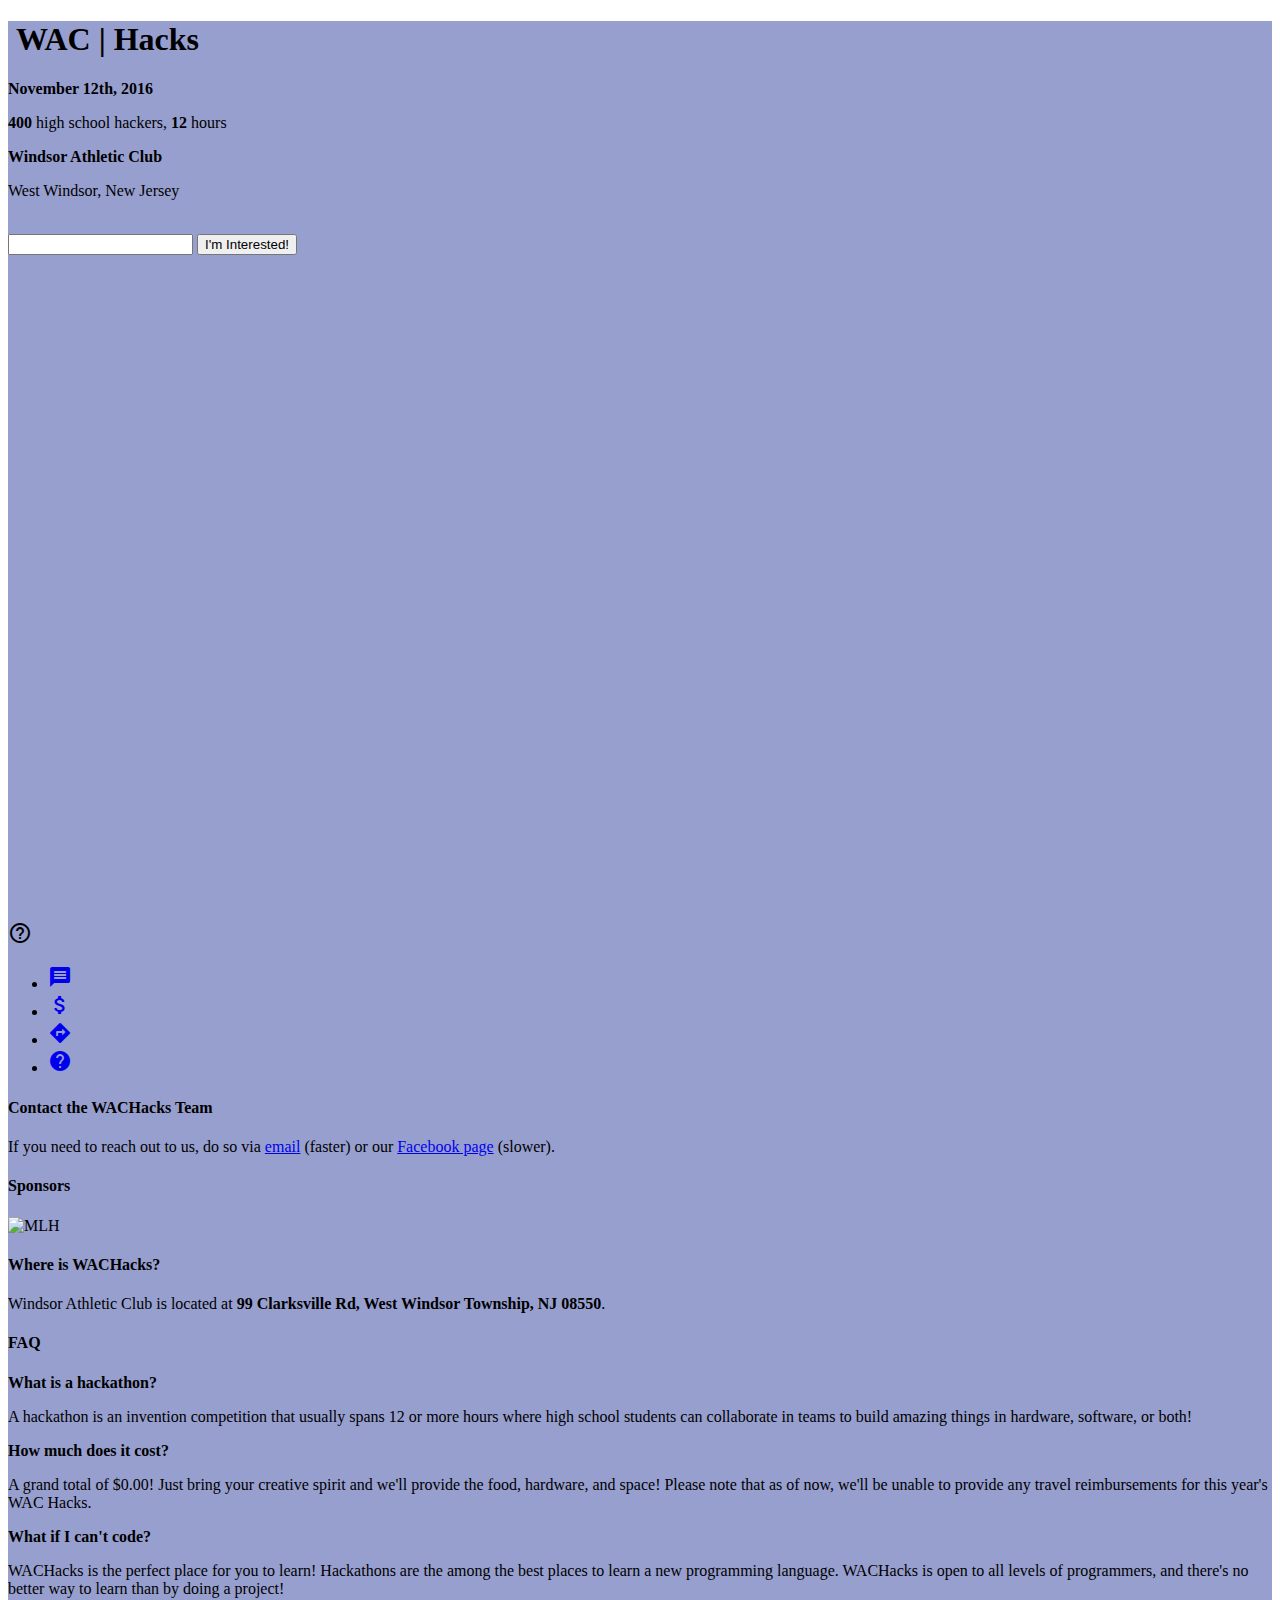
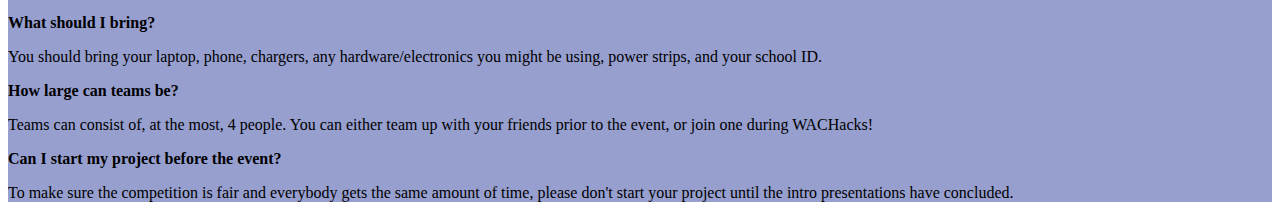
==== wachacks/index.html @ c48ee097 "Version of the website so far" ====
<!DOCTYPE html>
<html>
<head>
	<!--Import Google Icon Font-->
	<link href="http://fonts.googleapis.com/icon?family=Material+Icons" rel="stylesheet">
	<!--Import materialize.css-->
	<link rel="stylesheet" href="https://cdnjs.cloudflare.com/ajax/libs/materialize/0.97.7/css/materialize.min.css">
	<style type = "text/css">
		html { 
			background: url(/static/images/bg.jpg) no-repeat center center fixed; 
			-webkit-background-size: cover;
			-moz-background-size: cover;
			-o-background-size: cover;
			background-size: cover;
		}
		body {
			background-color: rgba(48,63,159,0.5);
			-webkit-background-size: cover;
			-moz-background-size: cover;
			-o-background-size: cover;
			background-size: cover;
		}
		input::-webkit-input-placeholder {  color: #fff;}
	</style>

	<script type="text/javascript" src="https://code.jquery.com/jquery-2.1.1.min.js"></script>
	<script src="https://cdnjs.cloudflare.com/ajax/libs/materialize/0.97.7/js/materialize.min.js"></script>
	<script type="text/javascript" src="/static/js/typed.js"></script>
<!-- 	<script src="http://maps.googleapis.com/maps/api/js?key=AIzaSyDlqWOCRUuOM_Ue95IT7S8hps4RZUiCEaI"></script> -->

	<title>WAC | Hacks</title>

	<!--Let browser know website is optimized for mobile-->
	<meta name="viewport" content="width=device-width, initial-scale=1.0"/>
</head>

<body>
	<div class = "row valign-wrapper" style = "height: 100vh;">
		<div class = "col s12">
			<div class = "row valign center-align">
				<h1 class = "white-text" style="white-space:pre"> <span class = "title"><b>WAC</b> | Hacks</span></h1>
				<p class = "white-text"><b>November 12th, 2016</b></p>
				<p class = "white-text"><b>400</b> high school hackers, <b>12</b> hours</p>
				<p class = "white-text"><b>Windsor Athletic Club</b></p>
				<p class = "white-text">West Windsor, New Jersey</p>
				<br />
				<div class = "row valign center-align">
					<div class = "col valign center-align m2 offset-m5 right-align">
						<input id = "email" type = "text" placeholder = "enteryouremailtohack@w.ac" class = "validate center-align white-text"/>
						<button id = "emailsubmit" class = "btn blue waves-light waves-effect center-align"><span class = "white-text">I'm Interested!</span></button>
					</div>
				</div>
			</div>
		</div>
	</div>

	<div class="fixed-action-btn" style="bottom: 45px; right: 24px;">
		<a class="btn-floating btn-large blue tooltipped" data-position="left" data-delay="50" data-tooltip="More Info">
			<i class="large material-icons">help_outline</i>
		</a>
		<ul>
			<li><a class="btn-floating blue modal-trigger tooltipped" data-position="left" data-delay="50" data-tooltip="Contact WACHacks" href = "#contact_modal"><i class="material-icons">message</i></a></li>
			<li><a class="btn-floating blue darken-1 modal-trigger tooltipped" data-position="left" data-delay="50" data-tooltip="Sponsors" href = "#sponsors_modal"><i class="material-icons">attach_money</i></a></li>
			<li><a class="btn-floating blue modal-trigger tooltipped" data-position="left" data-delay="50" data-tooltip="Directions" href = "#directions_modal"><i class="material-icons">directions</i></a></li>
			<li><a class="btn-floating blue modal-trigger tooltipped" data-position="left" data-delay="50" data-tooltip="FAQ" href = "#faq_modal"><i class="material-icons">help</i></a></li>
		</ul>
	</div>

	<div id="contact_modal" class="modal">
		<div class="modal-content">
			<h4>Contact the WACHacks Team</h4>
			<p>If you need to reach out to us, do so via <a href = "mailto:hello@wachacks.com">email</a> (faster) or our <a href="http://facebook.com">Facebook page</a> (slower).</p>
		</div>
	</div>

	<div id="sponsors_modal" class="modal">
		<div class="modal-content">
			<h4>Sponsors</h4>
			<div class = "row">
			<div class = "col s12 m6">
			<img src = "/static/images/sponsors/mlh.png" alt = "MLH" width = "300px" />
			</div>
			</div>
		</div>
	</div>

	<div id="directions_modal" class="modal">
		<div class="modal-content">
			<h4>Where is WACHacks?</h4>
			<p>Windsor Athletic Club is located at <b>99 Clarksville Rd, West Windsor Township, NJ 08550</b>.<!-- , which you can see on the map below.</p>
			<div id="googleMap" style="width:500px;height:400px"></div> -->
		</div>
	</div>

	<div id="faq_modal" class="modal">
		<div class="modal-content">
			<h4>FAQ</h4>
			<div class = "row">
				<div class = "col s12 m4">
					<p><b>What is a hackathon?</b></p>
					<p>A hackathon is an invention competition that usually spans 12 or more hours where high school students can collaborate in teams to build amazing things in hardware, software, or both!</p>
				</div>
				<div class = "col s12 m4">
					<p><b>How much does it cost?</b></p>
					<p>A grand total of $0.00! Just bring your creative spirit and we'll provide the food, hardware, and space! Please note that as of now, we'll be unable to provide any travel reimbursements for this year's WAC Hacks.</p>
				</div>
				<div class = "col s12 m4">
					<p><b>What if I can't code?</b></p>
					<p>WACHacks is the perfect place for you to learn! Hackathons are the among the best places to learn a new programming language. WACHacks is open to all levels of programmers, and there's no better way to learn than by doing a project!</p>
				</div>
			</div>

			<div class = "row">
				<div class = "col s12 m4">
					<p><b>What should I bring?</b></p>
					<p>You should bring your laptop, phone, chargers, any hardware/electronics you might be using, power strips, and your school ID.</p>	
				</div>
				<div class = "col s12 m4">
					<p><b>How large can teams be?</b></p>
					<p>Teams can consist of, at the most, 4 people. You can either team up with your friends prior to the event, or join one during WACHacks!</p>
				</div>
				<div class = "col s12 m4">
					<p><b>Can I start my project before the event?</b></p>
					<p>To make sure the competition is fair and everybody gets the same amount of time, please don't start your project until the intro presentations have concluded.</p>
				</div>
			</div>
		</div>
	</div>

	<script>

		// function initialize() {
		//     var latlng = new google.maps.LatLng(40.297462, -74.656948);
		//     var myOptions = {
		//         zoom: 10,
		//         center: latlng,
		//         mapTypeId: google.maps.MapTypeId.ROADMAP
		//     };
		//     var map = new google.maps.Map(document.getElementById("googleMap"),
		//             myOptions);
		// }

		$(document).ready(function () {
			//initialize();
			$('.modal-trigger').leanModal({
				dismissible: true,
				// ready: function () {
				// 	google.maps.event.trigger($("#googleMap"), 'resize');
				// }
			});
		});

		if (!(/Android|webOS|iPhone|iPad|iPod|BlackBerry/i.test(navigator.userAgent))) {
		    $(function() {
				$(".title").typed({
				strings: ["<large> <b>WAC</b></large> | Hacks^3000", " Totally <i>whack</i> hacks!^2000"],
				contentType: 'html',
				loop: true,
				typeSpeed: 2,
				showCursor: false
			});
			});
		}

		$("#emailsubmit").click(function() {
			function validateEmail(email) {
			  var re = /^(([^<>()[\]\\.,;:\s@\"]+(\.[^<>()[\]\\.,;:\s@\"]+)*)|(\".+\"))@((\[[0-9]{1,3}\.[0-9]{1,3}\.[0-9]{1,3}\.[0-9]{1,3}\])|(([a-zA-Z\-0-9]+\.)+[a-zA-Z]{2,}))$/;
			  return re.test(email);
			}

			if (!(validateEmail($("#email").val()))) {
				$("#email").removeClass("valid");
				$("#email").addClass("invalid");
			}
			else {
				$("#email").removeClass("invalid");
				$("#email").addClass("valid");
				$.ajax({
					method: "POST",
					url: "/subscribe",
					data: {
						email: $("#email").val(),
					},
					success: function() {
						$("#email").val(""),
						Materialize.toast("Added you to our mailing list! Stay tuned for when registration opens.", 5000);
					}
				});
			}
		});
	</script>
</body>
</html>
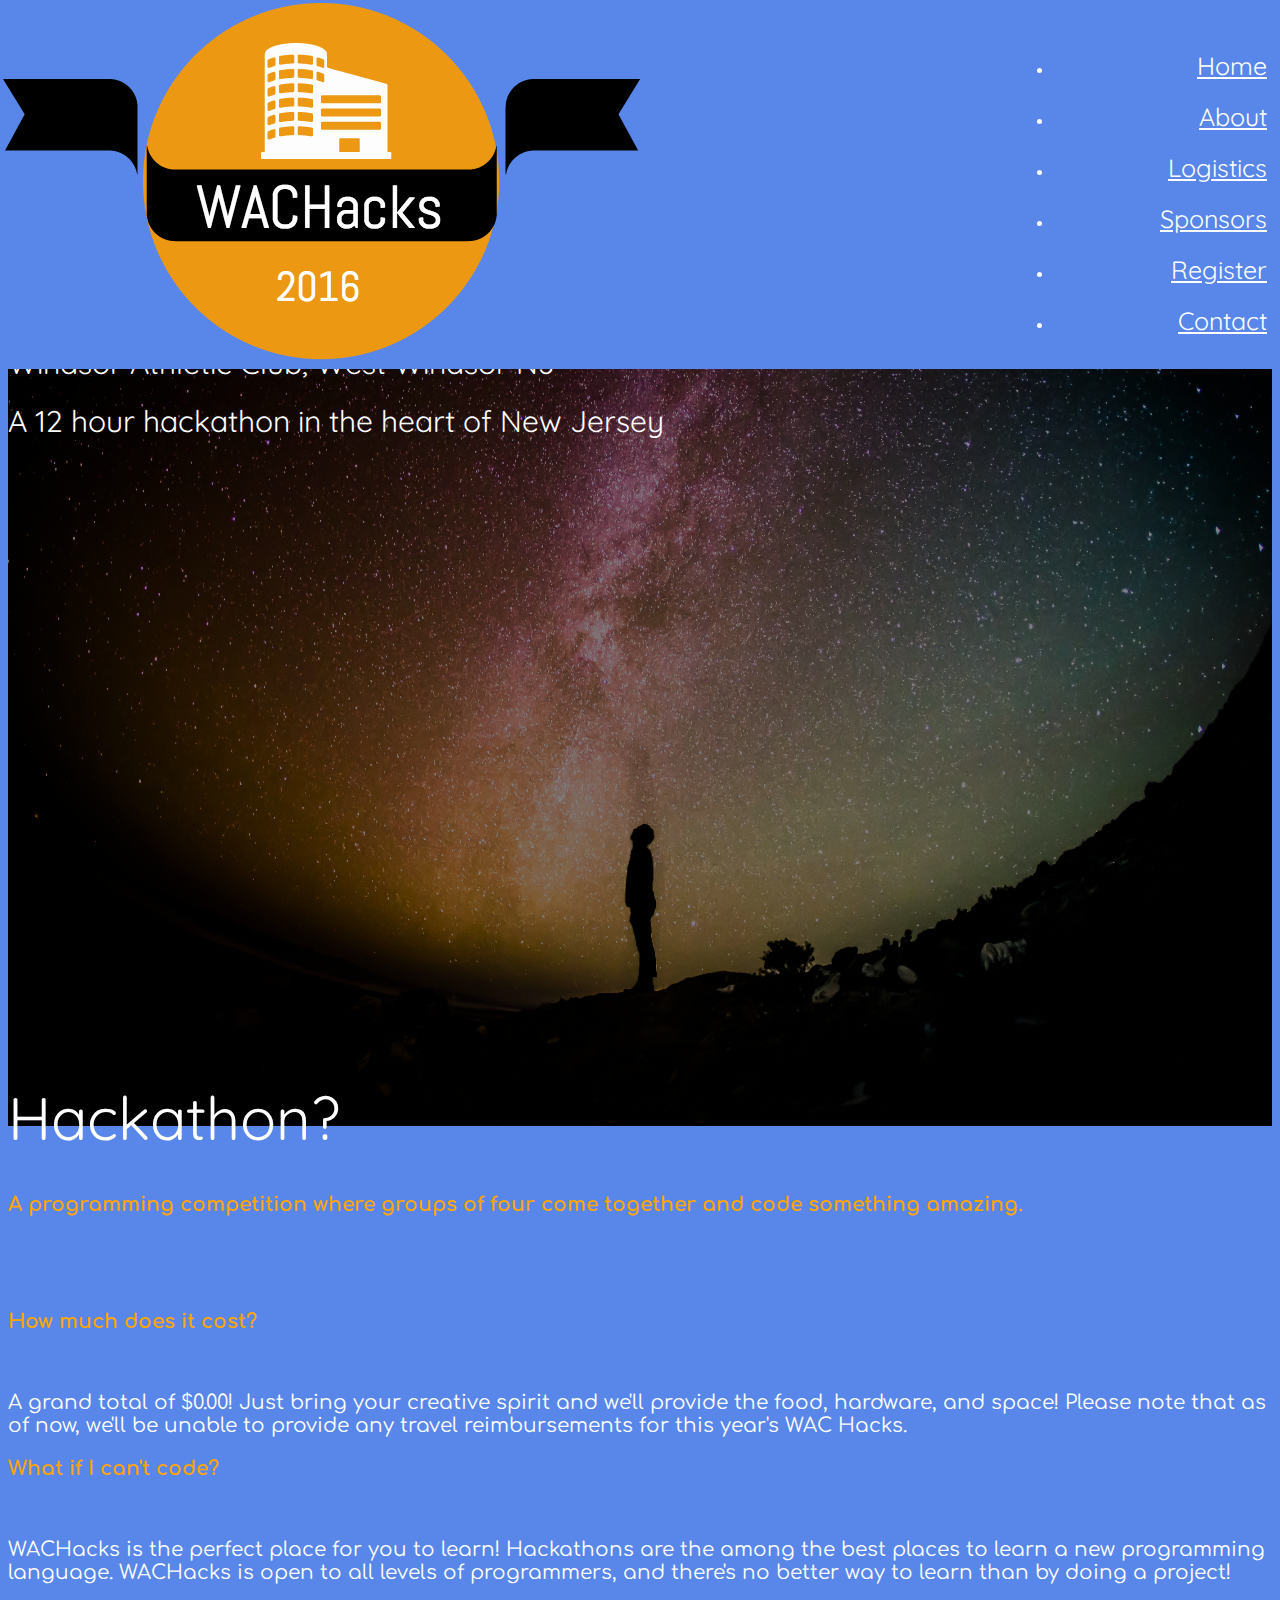
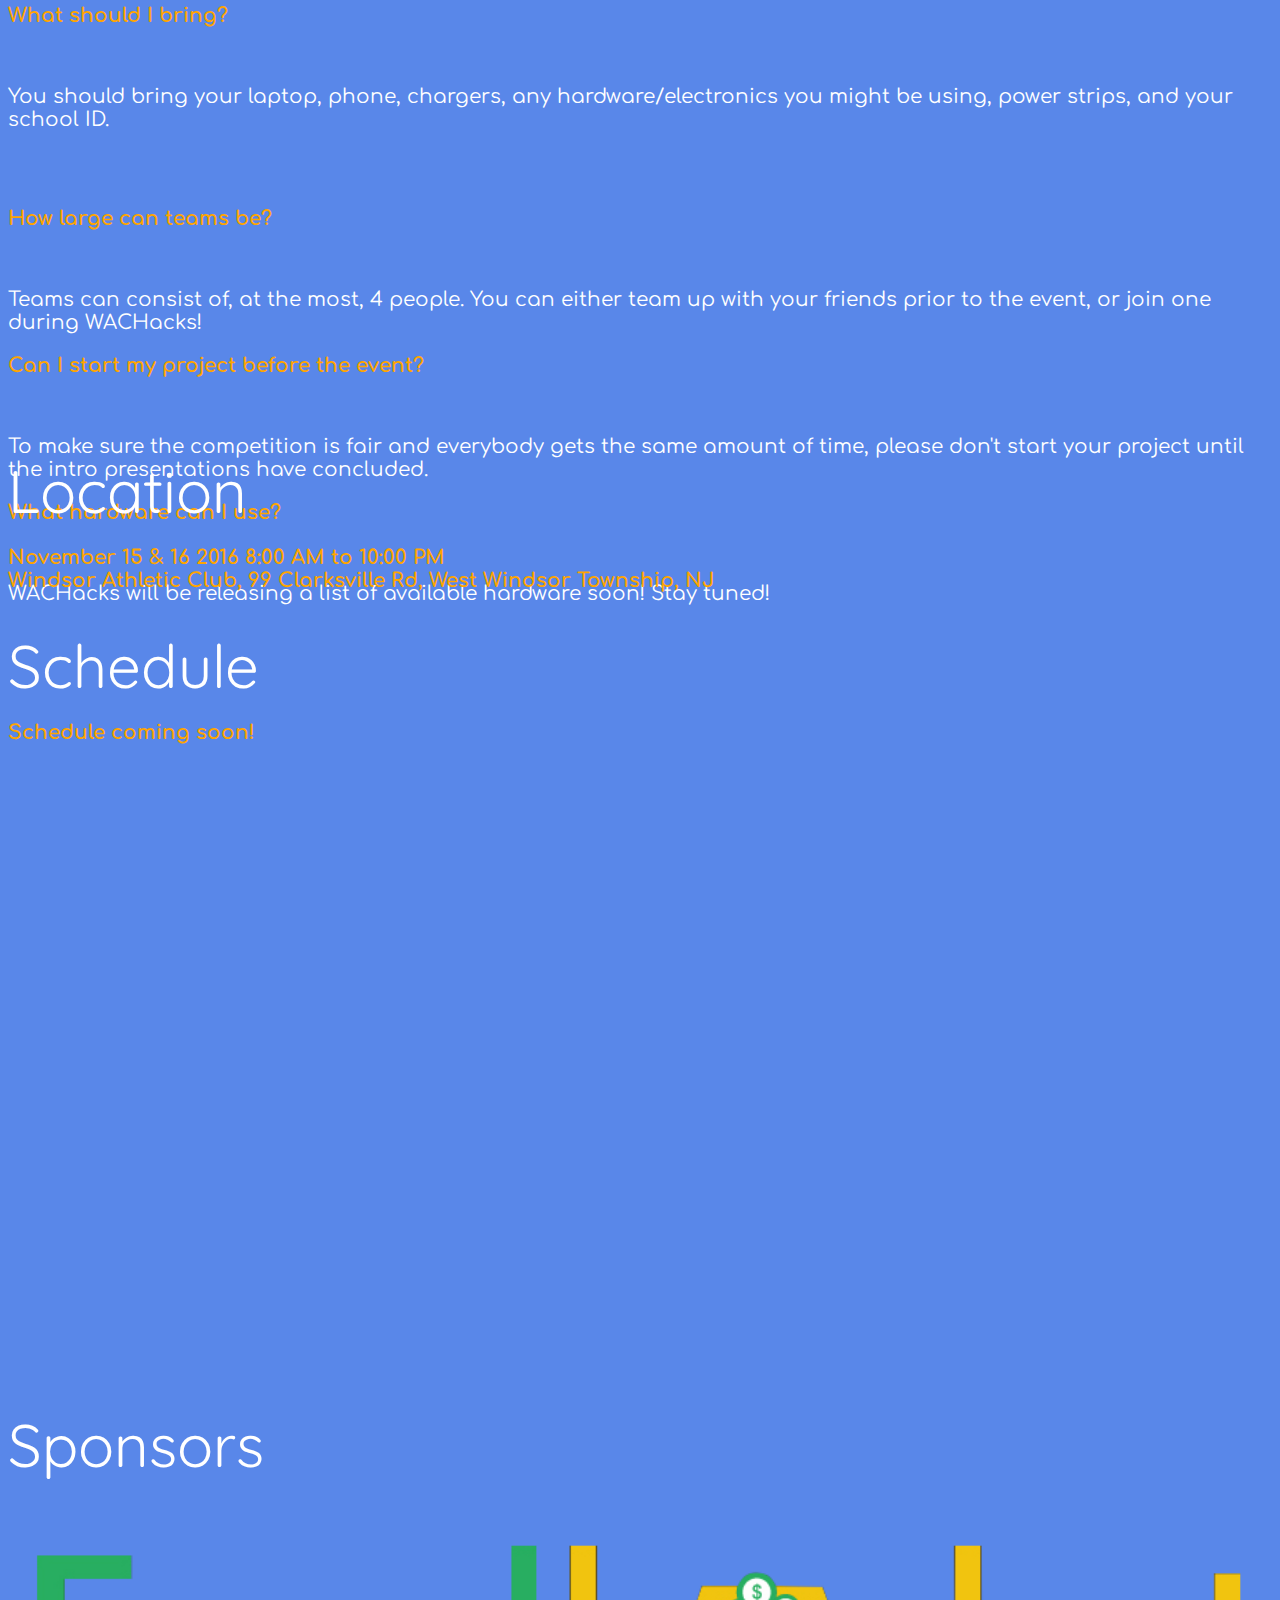
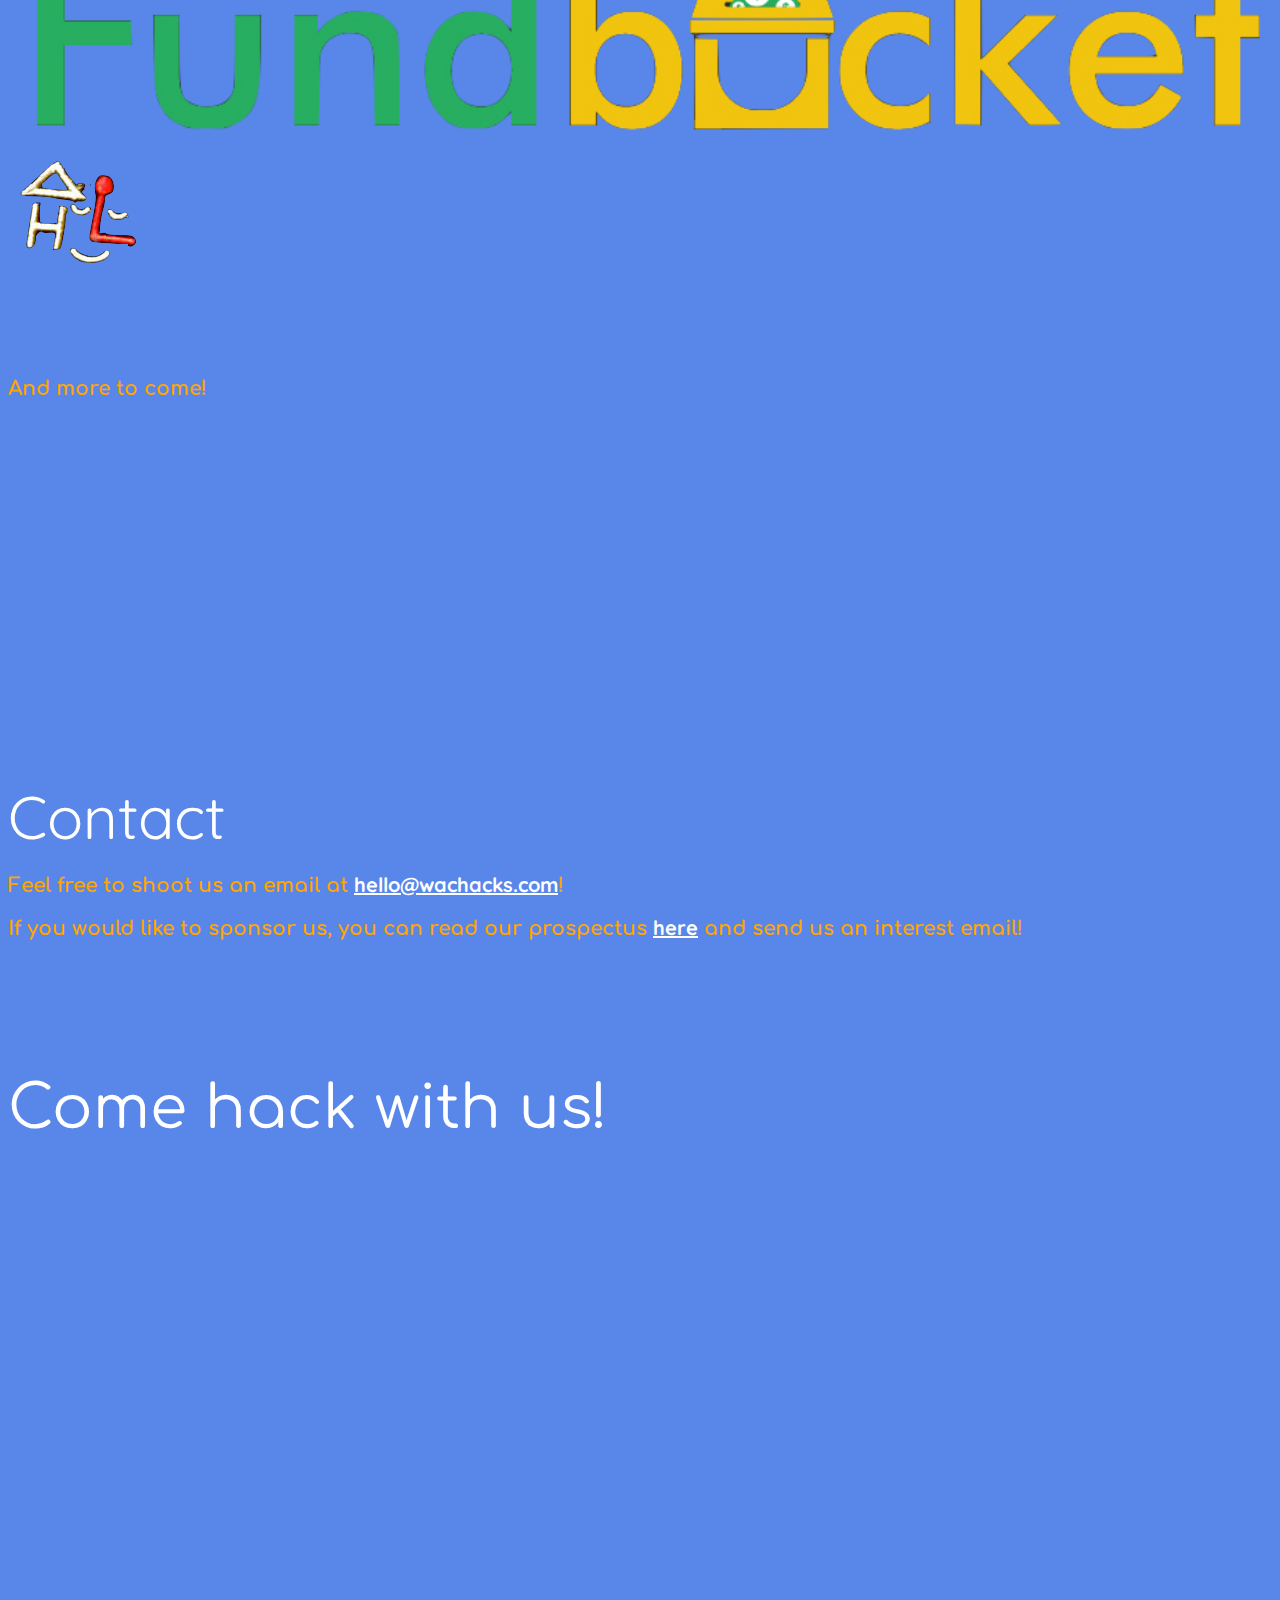
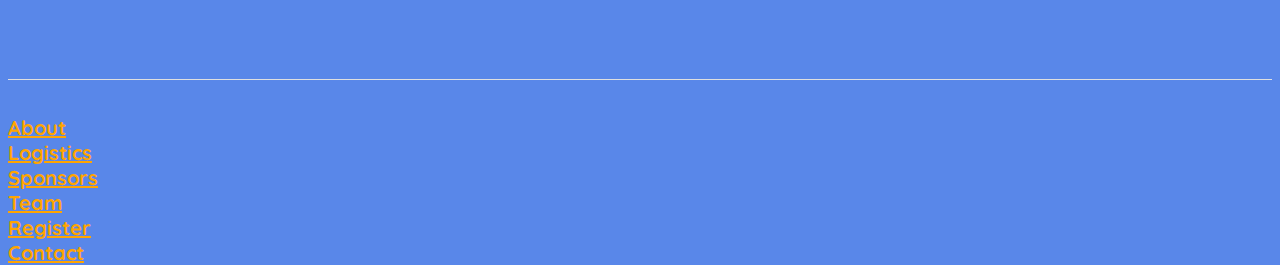
==== commit 679bc406: "Website version 2" ====
--- a/wachacks/index.html
+++ b/wachacks/index.html
@@ -1,193 +1,166 @@
-<!DOCTYPE html>
+<!doctype html>
 <html>
-<head>
-	<!--Import Google Icon Font-->
-	<link href="http://fonts.googleapis.com/icon?family=Material+Icons" rel="stylesheet">
-	<!--Import materialize.css-->
-	<link rel="stylesheet" href="https://cdnjs.cloudflare.com/ajax/libs/materialize/0.97.7/css/materialize.min.css">
-	<style type = "text/css">
-		html { 
-			background: url(/static/images/bg.jpg) no-repeat center center fixed; 
-			-webkit-background-size: cover;
-			-moz-background-size: cover;
-			-o-background-size: cover;
-			background-size: cover;
-		}
-		body {
-			background-color: rgba(48,63,159,0.5);
-			-webkit-background-size: cover;
-			-moz-background-size: cover;
-			-o-background-size: cover;
-			background-size: cover;
-		}
-		input::-webkit-input-placeholder {  color: #fff;}
-	</style>
+  <head>
+    <meta charset="utf-8">
+    <meta http-equiv="X-UA-Compatible" content="IE=edge">
+    <meta name="viewport" content="width=device-width, initial-scale=1">
+    <link href="http://cdn.muicss.com/mui-latest/css/mui.min.css" rel="stylesheet" type="text/css" />
+    <link href="http://fonts.googleapis.com/css?family=Open+Sans|Quicksand|Comfortaa" rel="stylesheet" type="text/css" />
+    <link href="static/style.css" rel="stylesheet" type="text/css" />
+    <script src="http://cdn.muicss.com/mui-latest/js/mui.min.js"></script>
+  </head>
+  <body>
+    <header class="mui-appbar mui--z1">
+      <div class="mui-container">
+        <table width="100%">
+          <tr class="mui--appbar-height">
+            <td class="mui--text-title"><a href="index.html"><img class="brand responsive-img" src="static/img/wachacks.png"></a></td>
+            <td align="right">
+              <ul class="mui-list--inline mui--text-body2">
+              	<li><a href="#"><div class="hover">Home</div></a></li>
+                <li><a href="#scroll1"><div class="hover">About</div></a></li>
+                <li><a href="#scroll2"><div class="hover">Logistics</div></a></li>
+                <li><a href="#scroll3"><div class="hover">Sponsors</div></a></li>
+                <li><a href="static/register.html"><div class="hover">Register</div></a></li>
+                <li><a href="#scroll5"><div class="hover">Contact</div></a></li>
+              </ul>
+            </td>
+          </tr>
+        </table>
+      </div>
+    </header>
+    <div id="content-wrapper" class="mui--text-center" id="home">
+      <div class="mui--appbar-height"></div>
+      <div class="mui-container mui--text-center" id="intro">
+      	<div class="mui--text-display3">WACHacks</div>
+      	<br><br><br>
+      	<div class="head-text">November 12 - 13, 2016</div><br>
+      	<div class="head-text">Windsor Athletic Club, West Windsor NJ</div><br>
+      	<div class="head-text">A 12 hour hackathon in the heart of New Jersey</div>
+      </div>
+    </div>
+    <div class="mui--text-center mui-container" id="scroll1">
+    <div class="mui--appbar-height"></div>
+    	<div class="mui-container mui--text-center" style="height: 150%; width: 100%;">
+    		<br><br><br>
+      	<div class="head-text big" id="about">Hackathon?</div>
+      	<br>
+      	<p class="body">A programming competition where groups of four come together and code something amazing.</p>
+      	<br><br><br>
+	      <div class="mui-row">
+	      	<div class="mui-col-md-4">
+	      	<p class="body">How much does it cost?</p>
+	      	<br>
+	      	<p class="small">A grand total of $0.00! Just bring your creative spirit and we'll provide the food, hardware, and space! Please note that as of now, we'll be unable to provide any travel reimbursements for this year's WAC Hacks.</p>
+	      	</div>
+	      	<div class="mui-col-md-4">
+	      	<p class="body">What if I can't code?</p>
+	      	<br>
+	      	<p class="small">WACHacks is the perfect place for you to learn! Hackathons are the among the best places to learn a new programming language. WACHacks is open to all levels of programmers, and there's no better way to learn than by doing a project!</p>
+	      	</div>
+	      	<div class="mui-col-md-4">
+	      	<p class="body">What should I bring?</p>
+	      	<br>
+	      	<p class="small">You should bring your laptop, phone, chargers, any hardware/electronics you might be using, power strips, and your school ID.</p>
+	      	</div>
+	      </div>
+	      <br><br>
+	      <div class="mui-row">
+	      	<div class="mui-col-md-4">
+	      		<p class="body">How large can teams be?</p>
+	      		<br>
+	      		<p class="small">Teams can consist of, at the most, 4 people. You can either team up with your friends prior to the event, or join one during WACHacks!</p>
+	      	</div>
+	      	<div class="mui-col-md-4">
+	      		<p class="body">Can I start my project before the event?</p>
+	      		<br>
+	      		<p class="small">To make sure the competition is fair and everybody gets the same amount of time, please don't start your project until the intro presentations have concluded.</p>
+	      	</div>
+	      	<div class="mui-col-md-4">
+	      		<p class="body">What hardware can I use?</p>
+	      		<br>
+	      		<p class="small">WACHacks will be releasing a list of available hardware soon! Stay tuned!</p>
+	      	</div>
+	      </div>
+      </div>
+    </div>
+    <div class="mui-container mui--text-center" id="scroll2">
+    	    <div class="mui--appbar-height"></div>
+    	        	<div class="mui-container mui--text-center">
+    	        	<div class="head-text big" id="about" style="margin-top: 10%;">Location</div>
+    	        	<br>
+    	        	<div class="body">November 15 &amp; 16 2016 8:00 AM to 10:00 PM</div>
+    	        	<div class="body">Windsor Athletic Club, 99 Clarksville Rd, West Windsor Township, NJ</div>
+    	        	<br><br>
+    	        	<div class="head-text big" id="about">Schedule</div>
+    	        	<br>
+    	        	<div class="body">Schedule coming soon!</div>
+    </div>
 
-	<script type="text/javascript" src="https://code.jquery.com/jquery-2.1.1.min.js"></script>
-	<script src="https://cdnjs.cloudflare.com/ajax/libs/materialize/0.97.7/js/materialize.min.js"></script>
-	<script type="text/javascript" src="/static/js/typed.js"></script>
-<!-- 	<script src="http://maps.googleapis.com/maps/api/js?key=AIzaSyDlqWOCRUuOM_Ue95IT7S8hps4RZUiCEaI"></script> -->
+    <div class="mui-container mui--text-center" id="scroll3">
+    	    <div class="mui--appbar-height"></div>
+    	        	<div class="mui-container mui--text-center">
+    	        	<br><br><br>
+    	        	<div class="head-text big" id="about">Sponsors</div>
+    	        	<br>
+    	        	<br><br>
+    	        	<div class="row">
+    	        		<div class="mui-col-md-6" id="sponsor">
+    	        			<a href="http://fundbucket.org/about"><img src="static/img/sponsors/fundbucket.png"></a>
+    	        		</div>
+    	        		<div class="mui-col-md-6">
+    	        			<a href="http://hopelinefashions.org"><img src="static/img/sponsors/hopeline.png"></a>
+    	        		</div>
+    	        		<div class="mui-col-md-4">
+    	        			<!--<img src="static/img/sponsors/placeholder.png">-->
+    	        		</div>
+    	        		<br><br><br><br><br><br>
+    	        		<div class="body">And more to come!</div>
+    	        	</div>
+    </div>
 
-	<title>WAC | Hacks</title>
 
-	<!--Let browser know website is optimized for mobile-->
-	<meta name="viewport" content="width=device-width, initial-scale=1.0"/>
-</head>
+<div class="mui-container mui--text-center" id="scroll5">
+    	    <div class="mui--appbar-height"></div>
+    	        	<div class="mui-container mui--text-center">
+    	        	<div class="head-text big" id="about" style="margin-top: 10%;">Contact</div>
+    	        	<br>
+    	        	<div class="body">Feel free to shoot us an email at <a href="mailto:hello@wachacks.com" style="color: white;text-decoration: underline;">hello@wachacks.com</a>!</div>
+    	        	<br>
+    	        	<div class="body">If you would like to sponsor us, you can read our prospectus <a href="static/pdf/Sponsorship.pdf" style="color: white; text-decoration: underline;">here</a> and send us an interest email!</div>
 
-<body>
-	<div class = "row valign-wrapper" style = "height: 100vh;">
-		<div class = "col s12">
-			<div class = "row valign center-align">
-				<h1 class = "white-text" style="white-space:pre"> <span class = "title"><b>WAC</b> | Hacks</span></h1>
-				<p class = "white-text"><b>November 12th, 2016</b></p>
-				<p class = "white-text"><b>400</b> high school hackers, <b>12</b> hours</p>
-				<p class = "white-text"><b>Windsor Athletic Club</b></p>
-				<p class = "white-text">West Windsor, New Jersey</p>
-				<br />
-				<div class = "row valign center-align">
-					<div class = "col valign center-align m2 offset-m5 right-align">
-						<input id = "email" type = "text" placeholder = "enteryouremailtohack@w.ac" class = "validate center-align white-text"/>
-						<button id = "emailsubmit" class = "btn blue waves-light waves-effect center-align"><span class = "white-text">I'm Interested!</span></button>
-					</div>
-				</div>
-			</div>
-		</div>
-	</div>
+    	        	<br><br><br><br>
+    	        	<div class="fancy">Come hack with us!</div>
+    </div>
 
-	<div class="fixed-action-btn" style="bottom: 45px; right: 24px;">
-		<a class="btn-floating btn-large blue tooltipped" data-position="left" data-delay="50" data-tooltip="More Info">
-			<i class="large material-icons">help_outline</i>
-		</a>
-		<ul>
-			<li><a class="btn-floating blue modal-trigger tooltipped" data-position="left" data-delay="50" data-tooltip="Contact WACHacks" href = "#contact_modal"><i class="material-icons">message</i></a></li>
-			<li><a class="btn-floating blue darken-1 modal-trigger tooltipped" data-position="left" data-delay="50" data-tooltip="Sponsors" href = "#sponsors_modal"><i class="material-icons">attach_money</i></a></li>
-			<li><a class="btn-floating blue modal-trigger tooltipped" data-position="left" data-delay="50" data-tooltip="Directions" href = "#directions_modal"><i class="material-icons">directions</i></a></li>
-			<li><a class="btn-floating blue modal-trigger tooltipped" data-position="left" data-delay="50" data-tooltip="FAQ" href = "#faq_modal"><i class="material-icons">help</i></a></li>
-		</ul>
-	</div>
 
-	<div id="contact_modal" class="modal">
-		<div class="modal-content">
-			<h4>Contact the WACHacks Team</h4>
-			<p>If you need to reach out to us, do so via <a href = "mailto:hello@wachacks.com">email</a> (faster) or our <a href="http://facebook.com">Facebook page</a> (slower).</p>
-		</div>
-	</div>
 
-	<div id="sponsors_modal" class="modal">
-		<div class="modal-content">
-			<h4>Sponsors</h4>
-			<div class = "row">
-			<div class = "col s12 m6">
-			<img src = "/static/images/sponsors/mlh.png" alt = "MLH" width = "300px" />
-			</div>
-			</div>
-		</div>
-	</div>
 
-	<div id="directions_modal" class="modal">
-		<div class="modal-content">
-			<h4>Where is WACHacks?</h4>
-			<p>Windsor Athletic Club is located at <b>99 Clarksville Rd, West Windsor Township, NJ 08550</b>.<!-- , which you can see on the map below.</p>
-			<div id="googleMap" style="width:500px;height:400px"></div> -->
-		</div>
-	</div>
 
-	<div id="faq_modal" class="modal">
-		<div class="modal-content">
-			<h4>FAQ</h4>
-			<div class = "row">
-				<div class = "col s12 m4">
-					<p><b>What is a hackathon?</b></p>
-					<p>A hackathon is an invention competition that usually spans 12 or more hours where high school students can collaborate in teams to build amazing things in hardware, software, or both!</p>
-				</div>
-				<div class = "col s12 m4">
-					<p><b>How much does it cost?</b></p>
-					<p>A grand total of $0.00! Just bring your creative spirit and we'll provide the food, hardware, and space! Please note that as of now, we'll be unable to provide any travel reimbursements for this year's WAC Hacks.</p>
-				</div>
-				<div class = "col s12 m4">
-					<p><b>What if I can't code?</b></p>
-					<p>WACHacks is the perfect place for you to learn! Hackathons are the among the best places to learn a new programming language. WACHacks is open to all levels of programmers, and there's no better way to learn than by doing a project!</p>
-				</div>
-			</div>
+    <footer>
+  <div class="mui-container mui--text-center">
+    <div class="row">
+    	<div class="mui-col-md-2">
+    		<a href="#scroll1" class="body">About</a>
+    	</div>
+    	<div class="mui-col-md-2">
+    		<a href="#scroll2" class="body">Logistics</a>
+    	</div>
+    	<div class="mui-col-md-2">
+    		<a href="#scroll3" class="body">Sponsors</a>
+    	</div>
+    	<div class="mui-col-md-2">
+    		<a href="static/team.html" class="body">Team</a>
+    	</div>
+    	<div class="mui-col-md-2">
+    		<a href="static/register.html" class="body">Register</a>
+    	</div>
+    	<div class="mui-col-md-2">
+    		<a href="#scroll5" class="body">Contact</a>
+    	</div>
+    </div>
+  </div>
+</footer>
 
-			<div class = "row">
-				<div class = "col s12 m4">
-					<p><b>What should I bring?</b></p>
-					<p>You should bring your laptop, phone, chargers, any hardware/electronics you might be using, power strips, and your school ID.</p>	
-				</div>
-				<div class = "col s12 m4">
-					<p><b>How large can teams be?</b></p>
-					<p>Teams can consist of, at the most, 4 people. You can either team up with your friends prior to the event, or join one during WACHacks!</p>
-				</div>
-				<div class = "col s12 m4">
-					<p><b>Can I start my project before the event?</b></p>
-					<p>To make sure the competition is fair and everybody gets the same amount of time, please don't start your project until the intro presentations have concluded.</p>
-				</div>
-			</div>
-		</div>
-	</div>
-
-	<script>
-
-		// function initialize() {
-		//     var latlng = new google.maps.LatLng(40.297462, -74.656948);
-		//     var myOptions = {
-		//         zoom: 10,
-		//         center: latlng,
-		//         mapTypeId: google.maps.MapTypeId.ROADMAP
-		//     };
-		//     var map = new google.maps.Map(document.getElementById("googleMap"),
-		//             myOptions);
-		// }
-
-		$(document).ready(function () {
-			//initialize();
-			$('.modal-trigger').leanModal({
-				dismissible: true,
-				// ready: function () {
-				// 	google.maps.event.trigger($("#googleMap"), 'resize');
-				// }
-			});
-		});
-
-		if (!(/Android|webOS|iPhone|iPad|iPod|BlackBerry/i.test(navigator.userAgent))) {
-		    $(function() {
-				$(".title").typed({
-				strings: ["<large> <b>WAC</b></large> | Hacks^3000", " Totally <i>whack</i> hacks!^2000"],
-				contentType: 'html',
-				loop: true,
-				typeSpeed: 2,
-				showCursor: false
-			});
-			});
-		}
-
-		$("#emailsubmit").click(function() {
-			function validateEmail(email) {
-			  var re = /^(([^<>()[\]\\.,;:\s@\"]+(\.[^<>()[\]\\.,;:\s@\"]+)*)|(\".+\"))@((\[[0-9]{1,3}\.[0-9]{1,3}\.[0-9]{1,3}\.[0-9]{1,3}\])|(([a-zA-Z\-0-9]+\.)+[a-zA-Z]{2,}))$/;
-			  return re.test(email);
-			}
-
-			if (!(validateEmail($("#email").val()))) {
-				$("#email").removeClass("valid");
-				$("#email").addClass("invalid");
-			}
-			else {
-				$("#email").removeClass("invalid");
-				$("#email").addClass("valid");
-				$.ajax({
-					method: "POST",
-					url: "/subscribe",
-					data: {
-						email: $("#email").val(),
-					},
-					success: function() {
-						$("#email").val(""),
-						Materialize.toast("Added you to our mailing list! Stay tuned for when registration opens.", 5000);
-					}
-				});
-			}
-		});
-	</script>
-</body>
-</html>+  </body>
+</html>
--- a/wachacks/static/style.css
+++ b/wachacks/static/style.css
@@ -0,0 +1,182 @@
+/**
+ * Body CSS
+ */
+
+html,
+body {
+  height: 100%;
+  font-family: Comfortaa;
+  background-color: rgb(89, 135, 233);
+  color: white;
+}
+
+html,
+body,
+input,
+textarea,
+buttons {
+  -webkit-font-smoothing: antialiased;
+  -moz-osx-font-smoothing: grayscale;
+  text-shadow: 1px 1px 1px rgba(0, 0, 0, 0.004);
+}
+
+
+/**
+ * Header CSS
+ */
+
+header {
+  position: fixed;
+  top: 0;
+  right: 0;
+  left: 0;
+  z-index: 2;
+}
+
+header ul.mui-list--inline {
+  margin-bottom: 0;
+}
+
+header a {
+  color: white;
+  font-size: 25px;
+}
+
+header a:visited {
+  color: white;
+  text-decoration: none;
+}
+
+header a:hover {
+  color: white;
+}
+
+.mui--z1 {
+  box-shadow: none;
+}
+
+
+/**
+ * Content CSS
+ */
+
+#content-wrapper {
+  min-height: 100%;
+
+  /* sticky footer */
+  margin-bottom: -100px;
+  padding-bottom: 100px;
+}
+
+a {
+  font-family: Quicksand;
+}
+
+a:hover {
+  text-decoration: none;
+  color: white;
+}
+
+.mui-appbar {
+  background-color: rgb(89, 135, 233)
+}
+
+/**
+ * Footer CSS
+ */
+
+footer {
+  height: 100px;
+  background-color: #eee;
+  border-top: 1px solid #e0e0e0;
+  padding-top: 35px;
+}
+
+.brand {
+  height: 40%;
+}
+
+.hover {
+  background-color: transparent;
+  padding: 10px;
+  height: 100%;
+}
+
+.hover a:hover {
+  text-decoration: none;
+}
+
+.hover:hover {
+  border-radius: 5%;
+  background-color: rgb(232, 146, 17);
+}
+
+#content-wrapper {
+  background-image: linear-gradient(rgba(0, 0, 0, 0.5), rgba(0, 0, 0, 0.5)), url(img/stars2.jpeg);
+  background-size: 100% 100%;
+  background-position: right;
+}
+
+.mui-container-half {
+  height: 50%;
+  width: 100%;
+}
+
+.mui-container {
+  height: 100%;
+  width: 100%;
+}
+
+#intro {
+  margin-top: 10%;
+  font-family: Quicksand;
+}
+
+#intro .mui--text-display3 {
+  font-size: 80px;
+}
+
+.big {
+  font-size: 60px;
+  font-family: Quicksand;
+}
+
+.small {
+  font-size: 20px;
+}
+
+.body {
+  font-size: 20px;
+  color: orange;
+  font-weight: bold;
+}
+
+#intro .head-text {
+  font-size: 30px;
+  font-family: Quicksand;
+}
+
+.about {
+  margin-top: 5%;
+  font-family: Quicksand;
+}
+
+#sponsor img {
+  width: 100%;
+  height: 100%;
+}
+
+.team {
+  border-radius: 10%;
+  width: 40%;
+}
+
+footer {
+  background-color: transparent;
+}
+
+.fancy {
+  margin-top: 5%;
+  font-size: 60px;
+  font-family: Comfortaa;
+}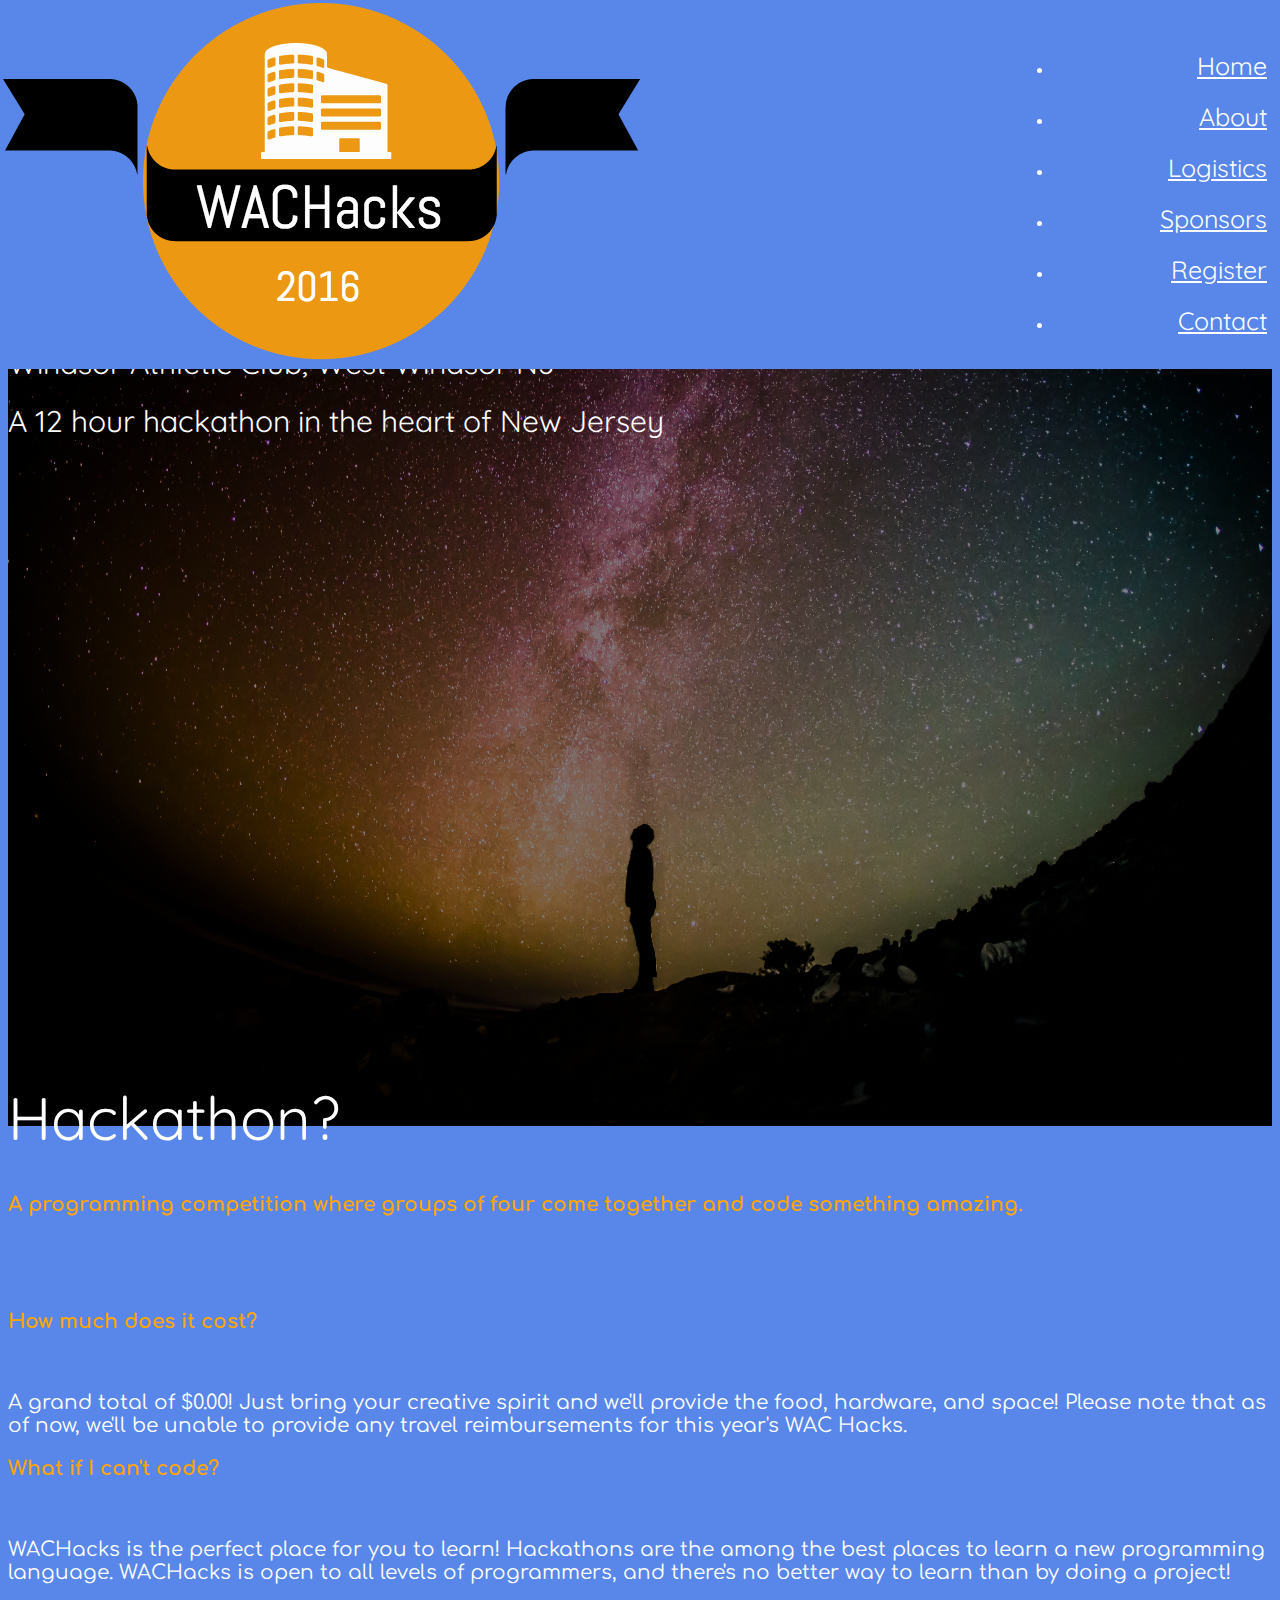
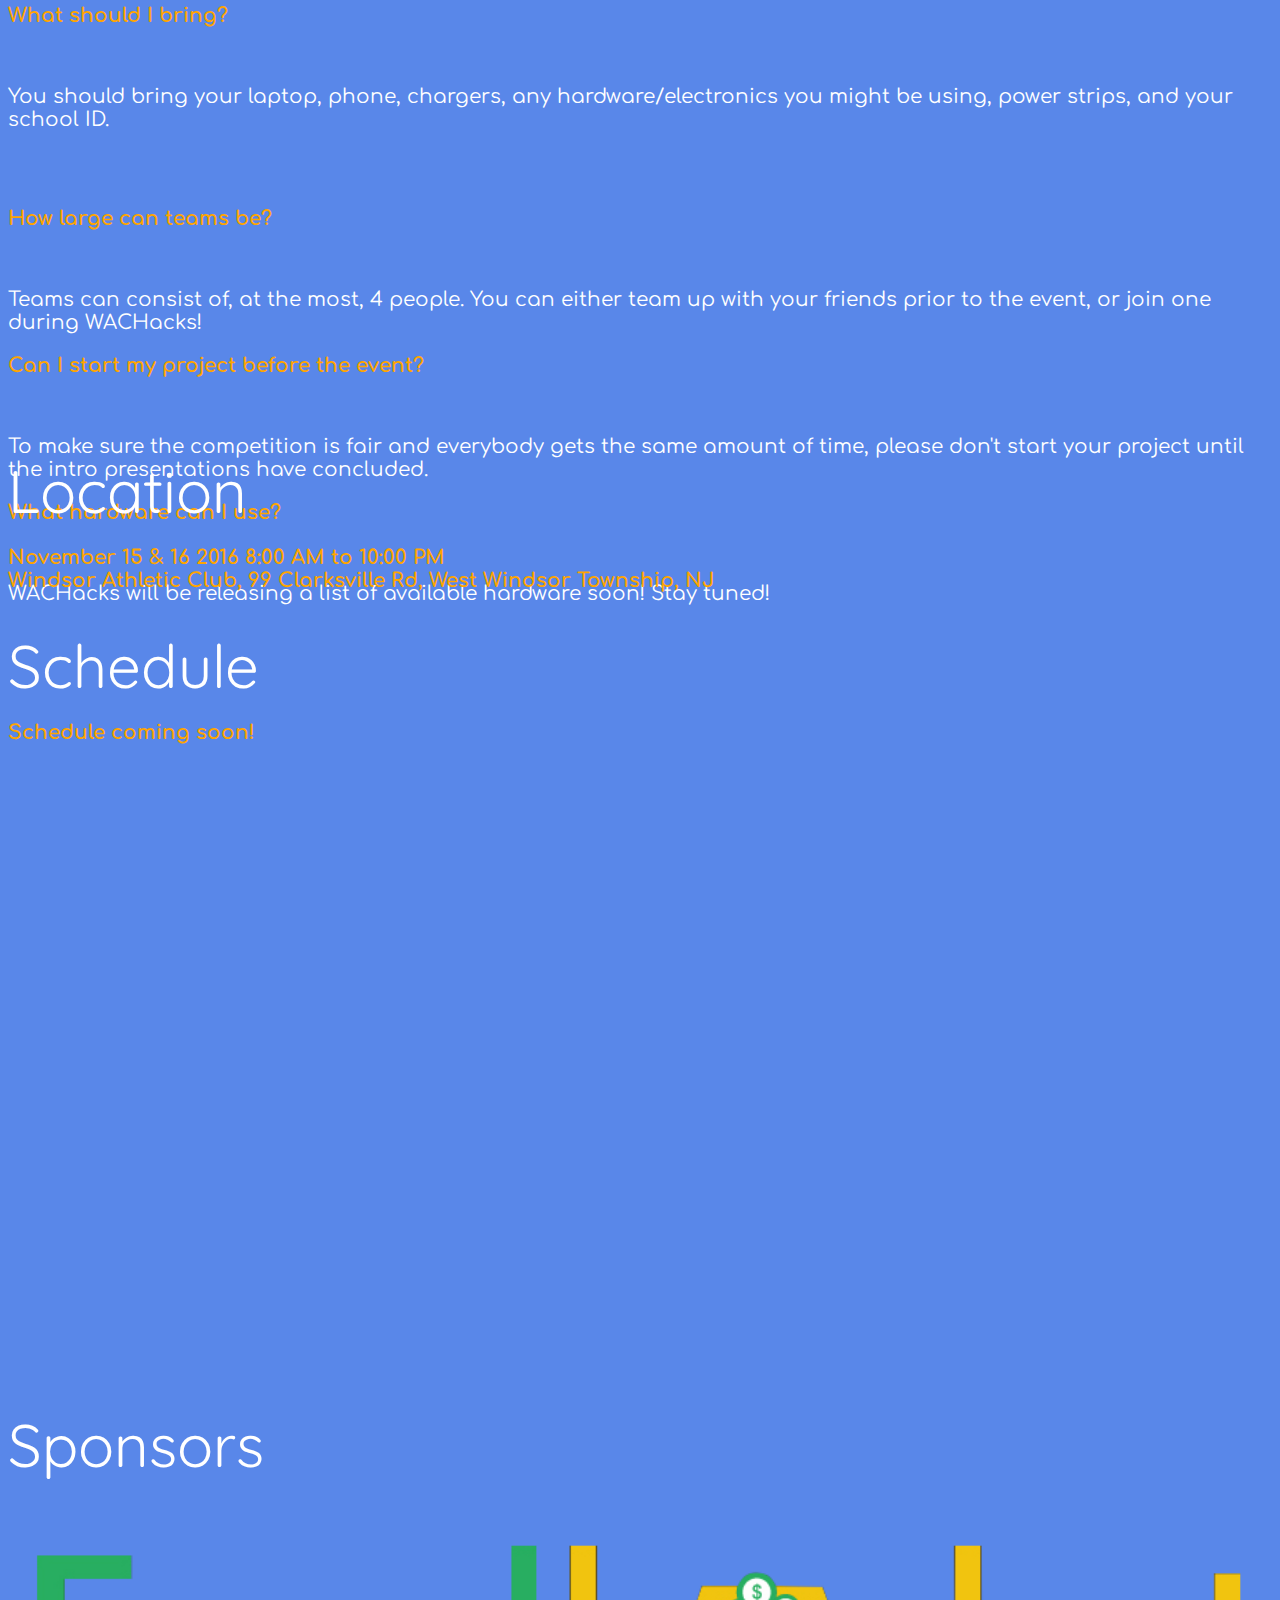
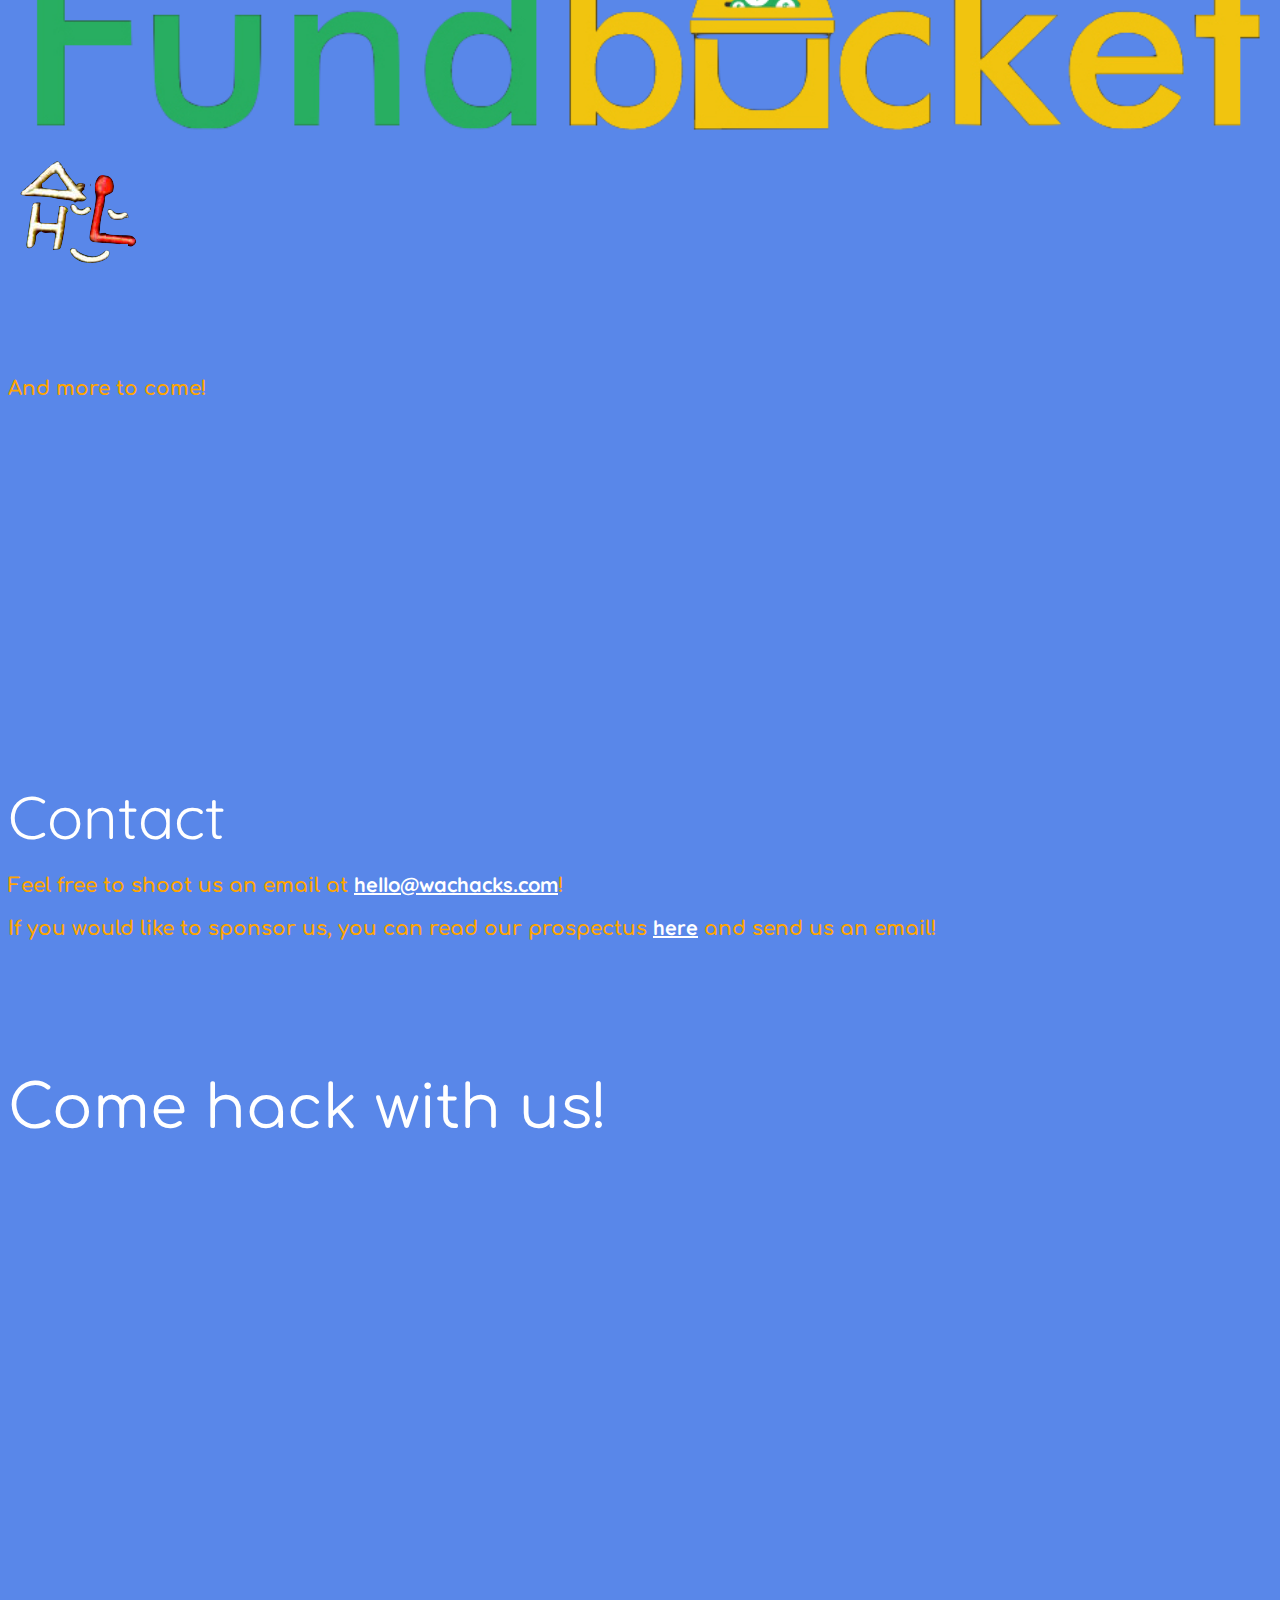
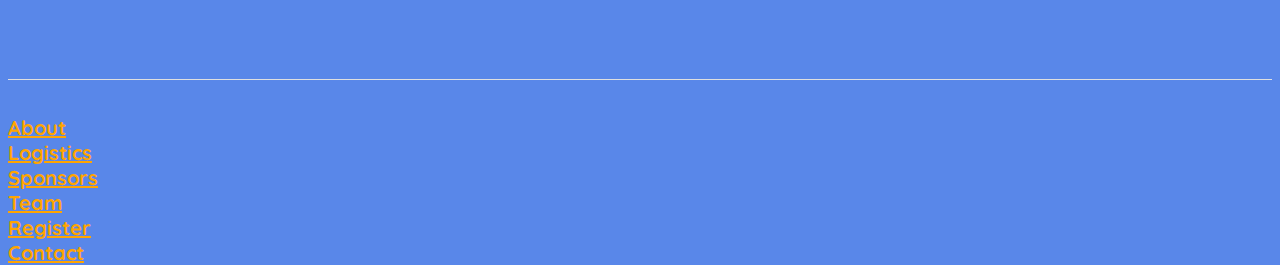
==== commit d85f229b: "Fixed file structure" ====
--- a/wachacks/index.html
+++ b/wachacks/index.html
@@ -21,7 +21,7 @@
                 <li><a href="#scroll1"><div class="hover">About</div></a></li>
                 <li><a href="#scroll2"><div class="hover">Logistics</div></a></li>
                 <li><a href="#scroll3"><div class="hover">Sponsors</div></a></li>
-                <li><a href="static/register.html"><div class="hover">Register</div></a></li>
+                <li><a href="/register"><div class="hover">Register</div></a></li>
                 <li><a href="#scroll5"><div class="hover">Contact</div></a></li>
               </ul>
             </td>
@@ -127,7 +127,7 @@
     	        	<br>
     	        	<div class="body">Feel free to shoot us an email at <a href="mailto:hello@wachacks.com" style="color: white;text-decoration: underline;">hello@wachacks.com</a>!</div>
     	        	<br>
-    	        	<div class="body">If you would like to sponsor us, you can read our prospectus <a href="static/pdf/Sponsorship.pdf" style="color: white; text-decoration: underline;">here</a> and send us an interest email!</div>
+    	        	<div class="body">If you would like to sponsor us, you can read our prospectus <a href="static/pdf/Sponsorship.pdf" style="color: white; text-decoration: underline;">here</a> and send us an email!</div>
 
     	        	<br><br><br><br>
     	        	<div class="fancy">Come hack with us!</div>
@@ -150,10 +150,10 @@
     		<a href="#scroll3" class="body">Sponsors</a>
     	</div>
     	<div class="mui-col-md-2">
-    		<a href="static/team.html" class="body">Team</a>
+    		<a href="/team" class="body">Team</a>
     	</div>
     	<div class="mui-col-md-2">
-    		<a href="static/register.html" class="body">Register</a>
+    		<a href="/register" class="body">Register</a>
     	</div>
     	<div class="mui-col-md-2">
     		<a href="#scroll5" class="body">Contact</a>
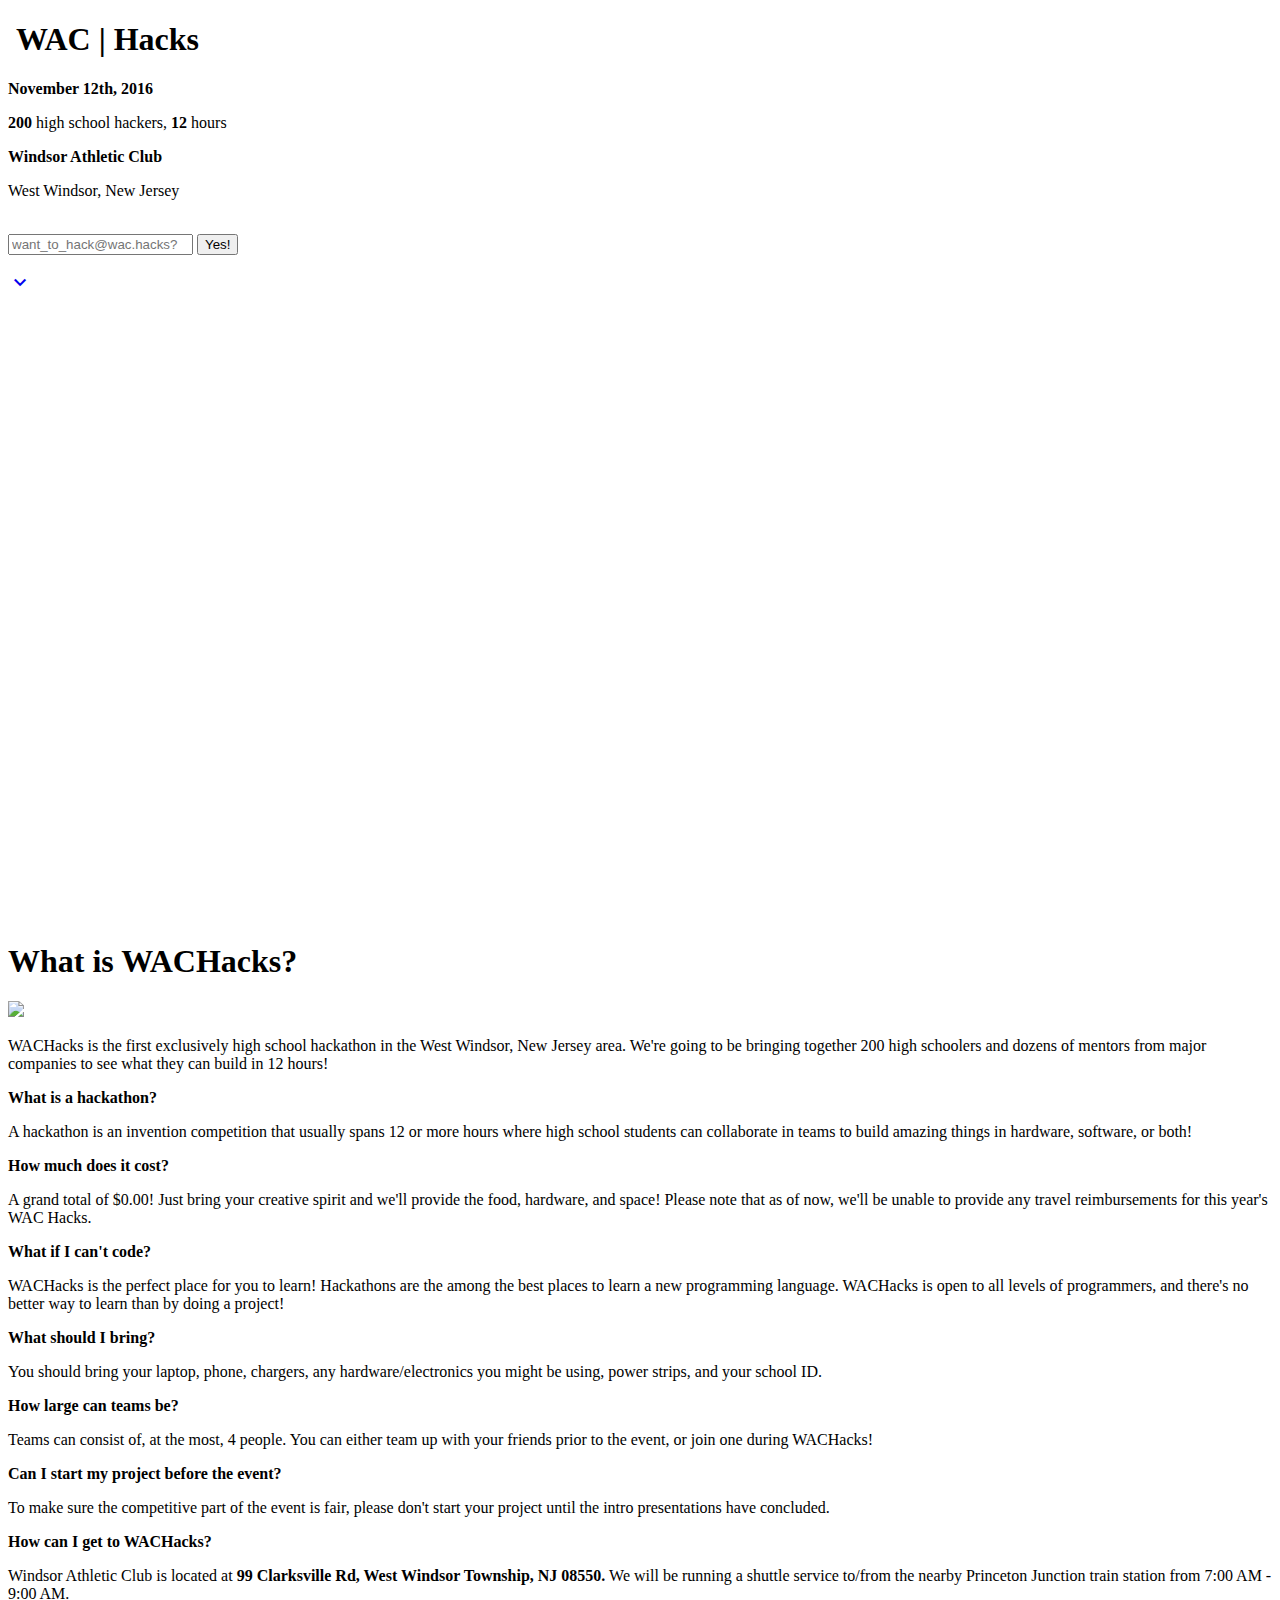
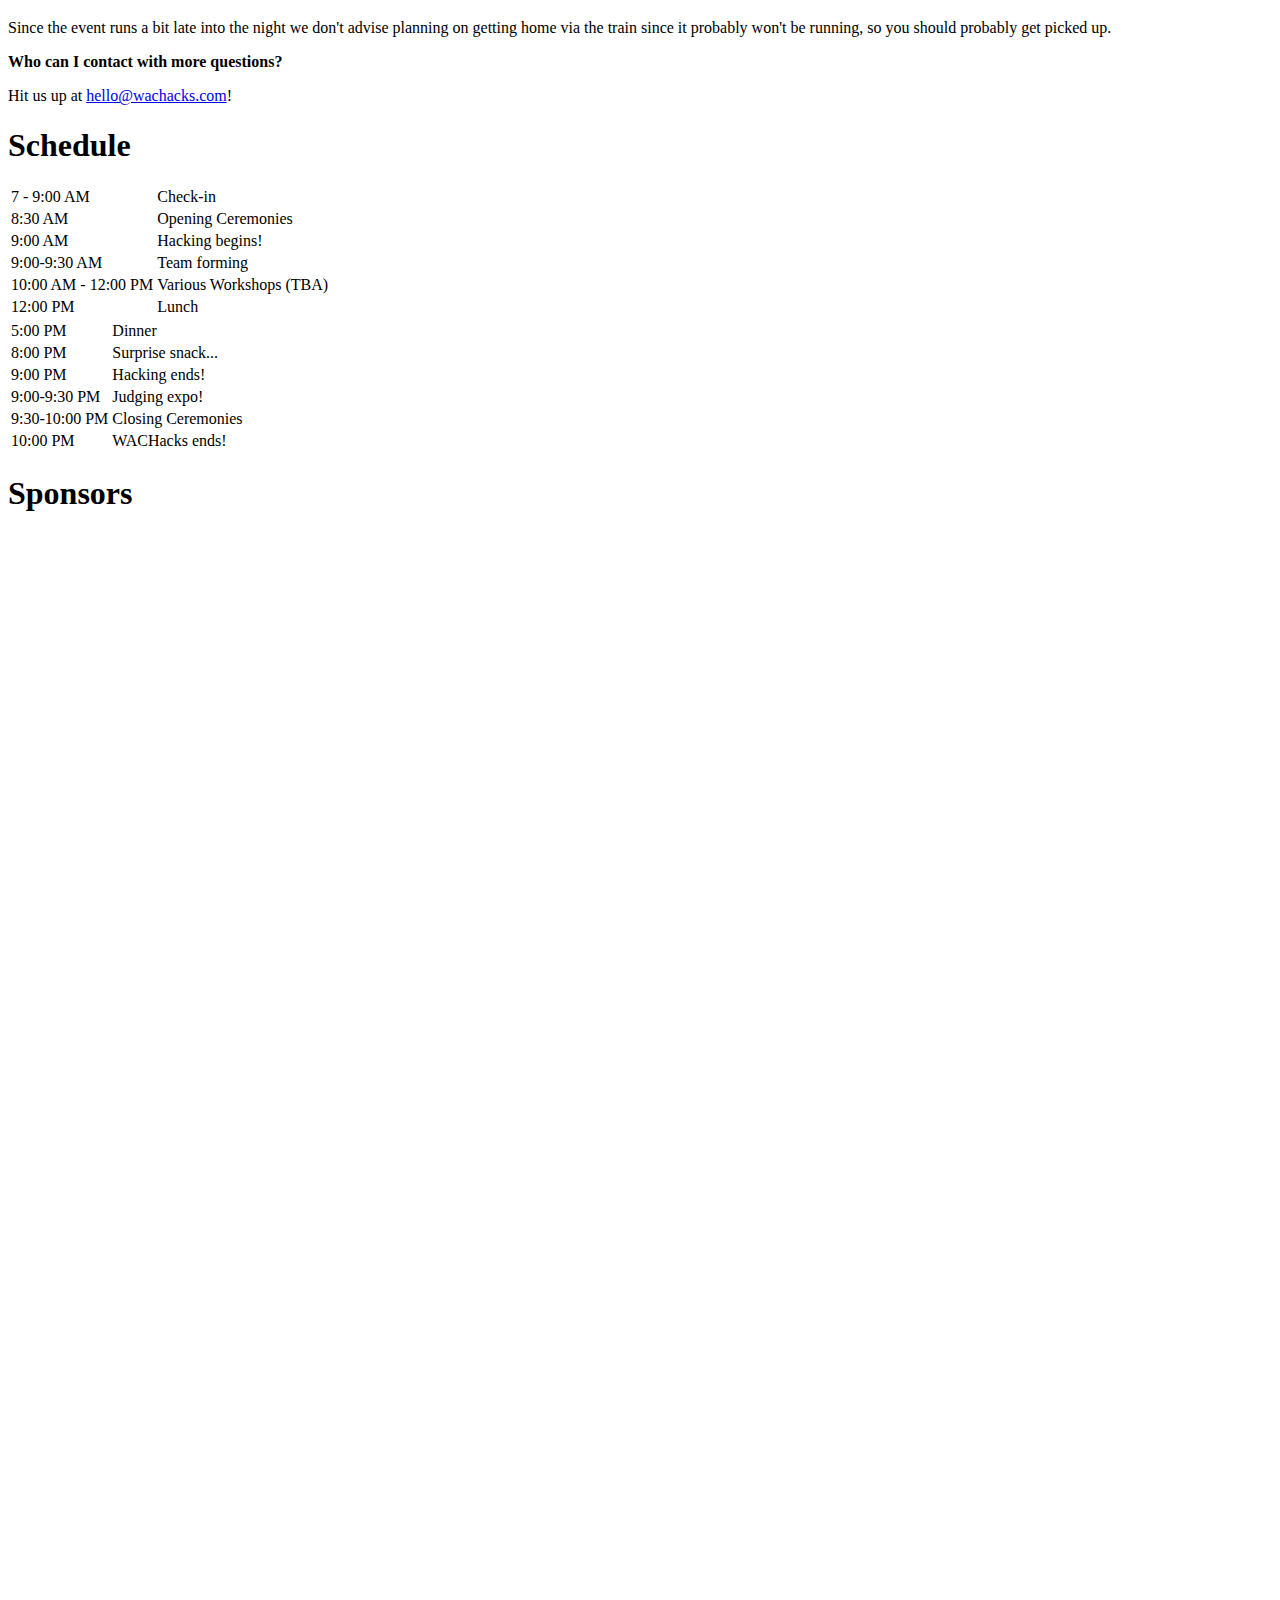
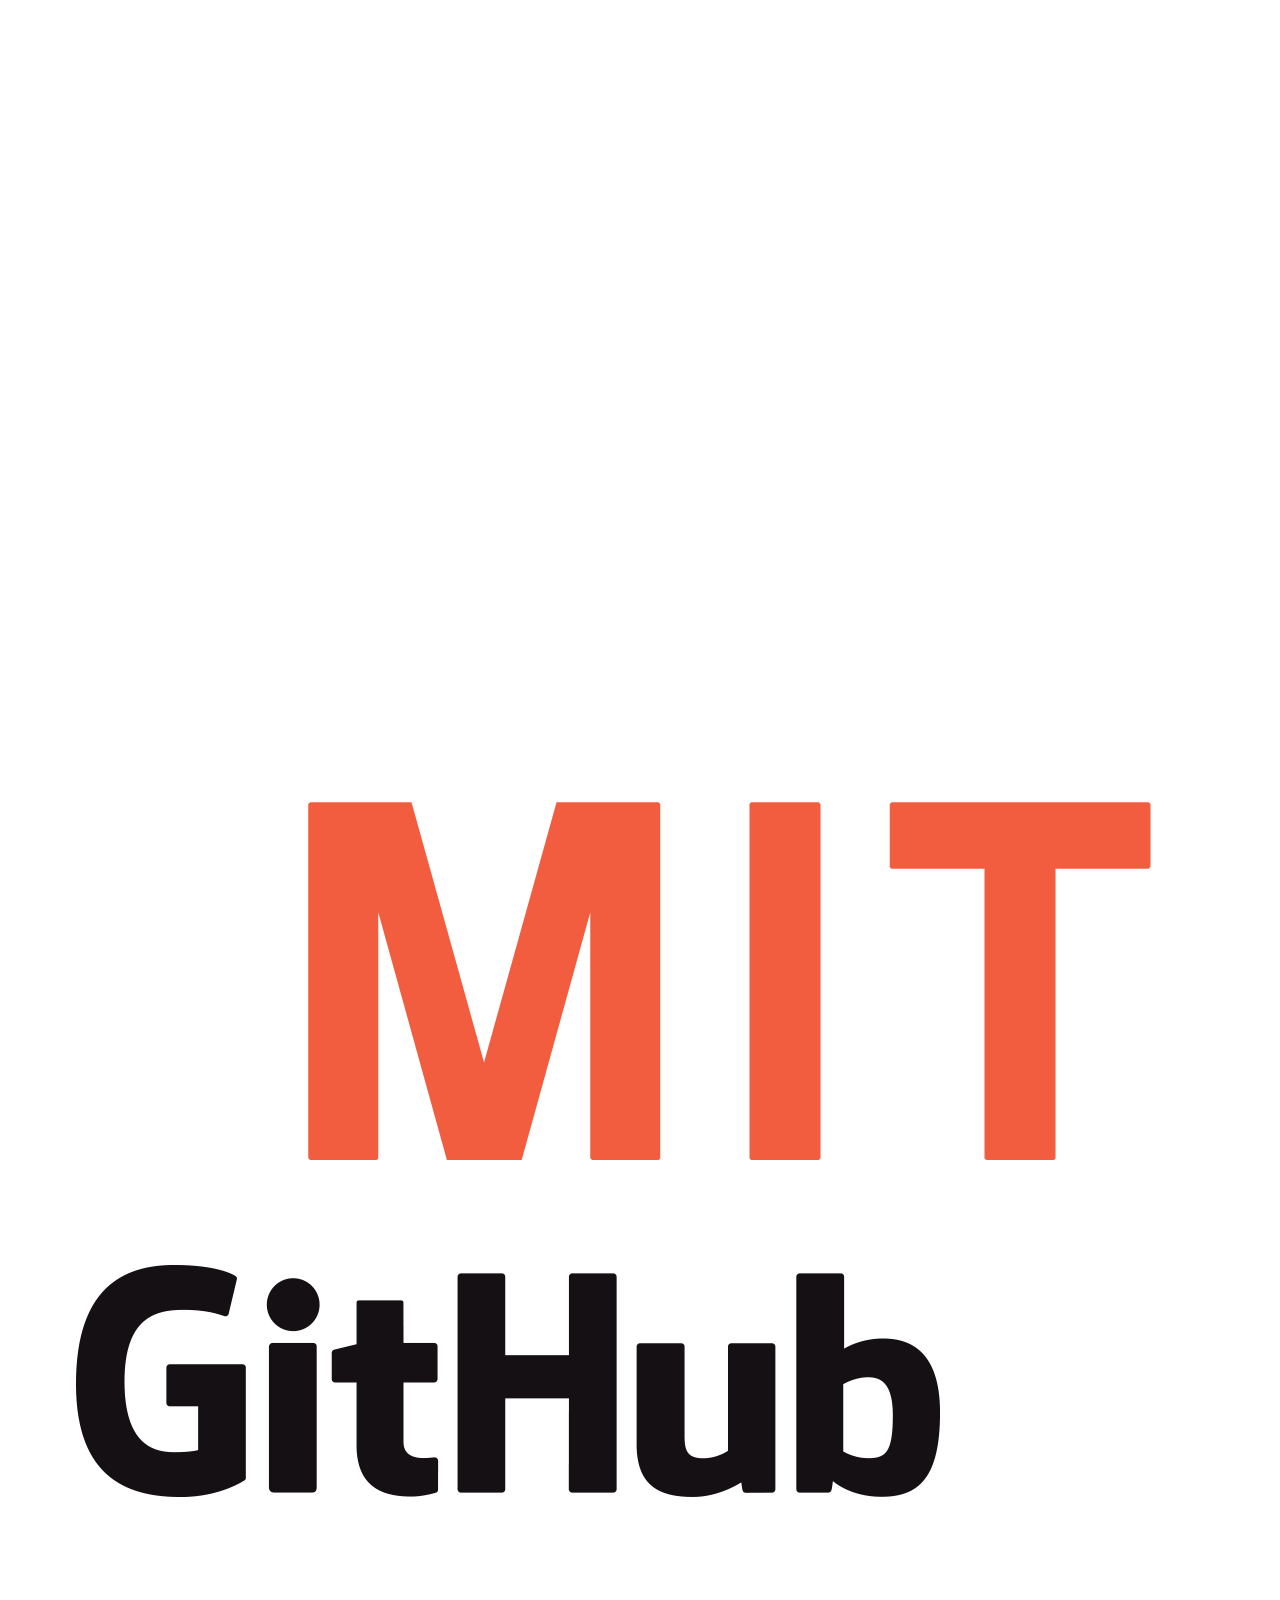
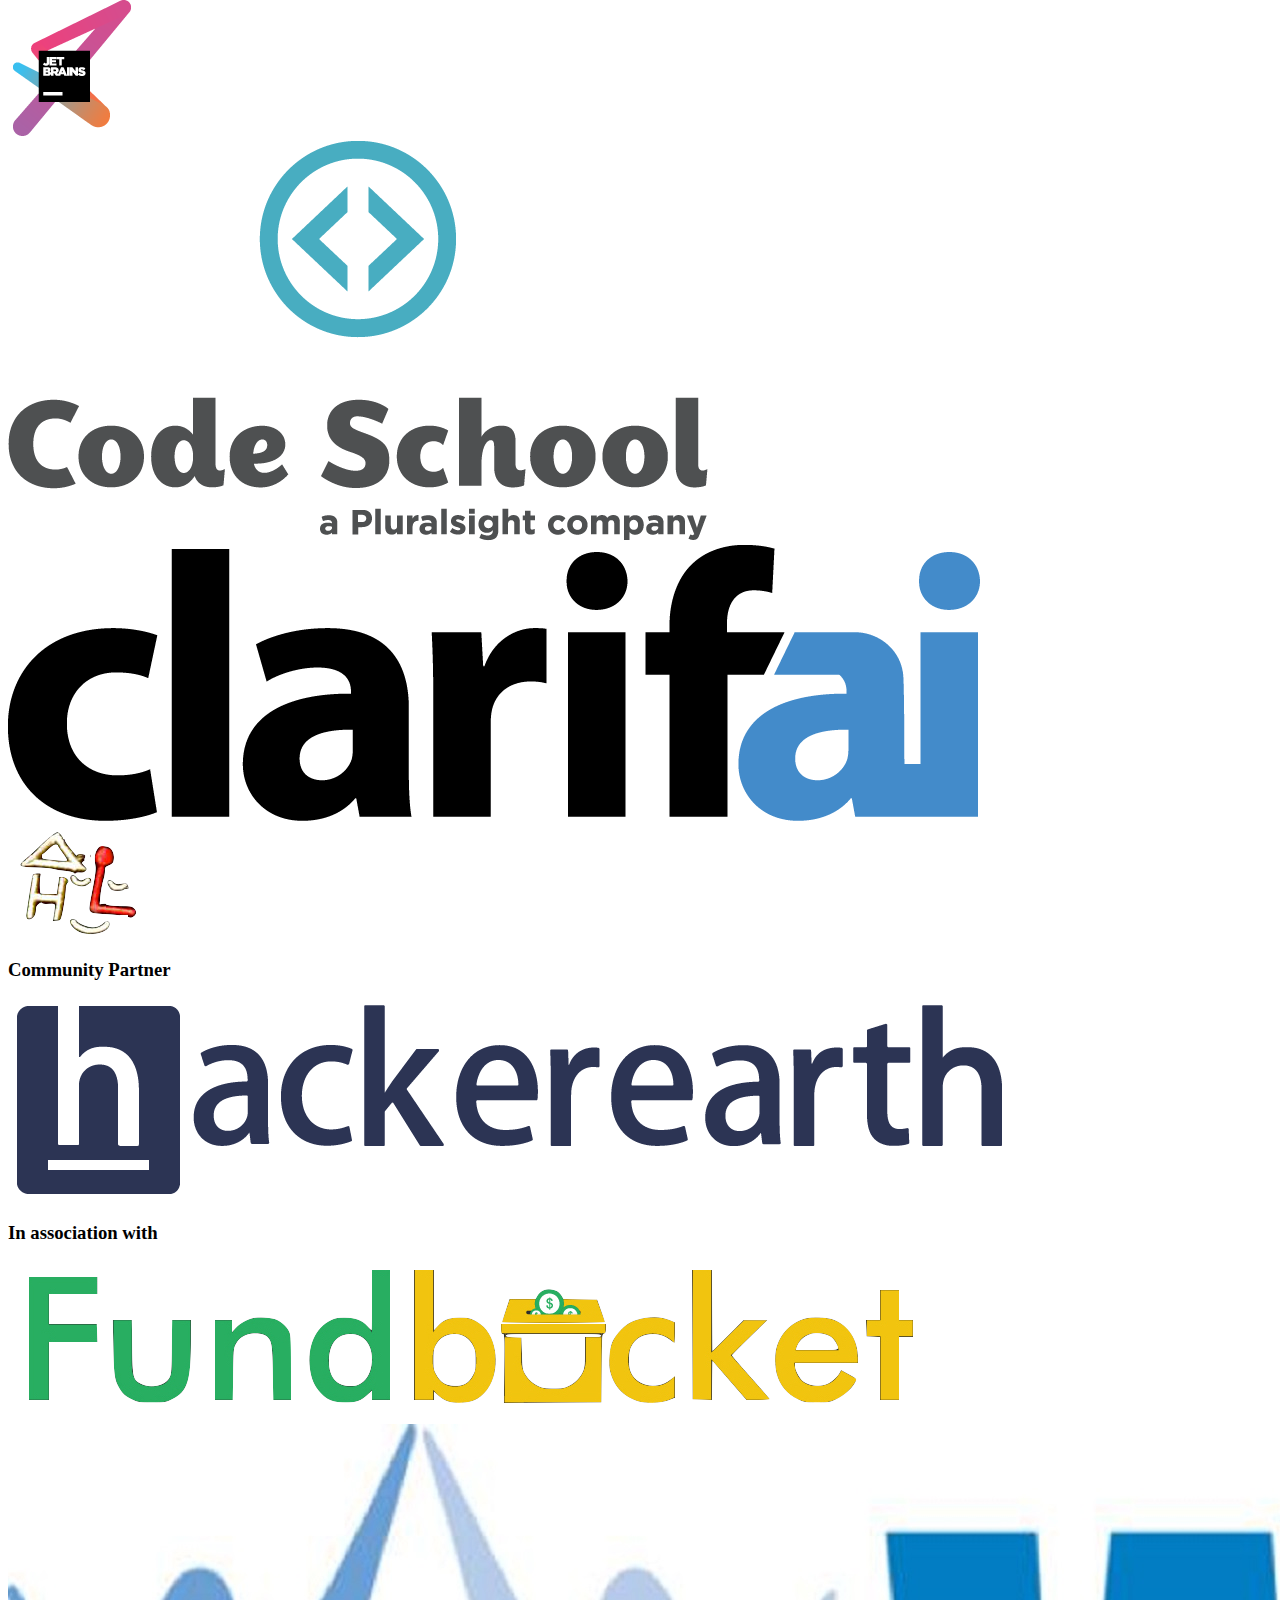
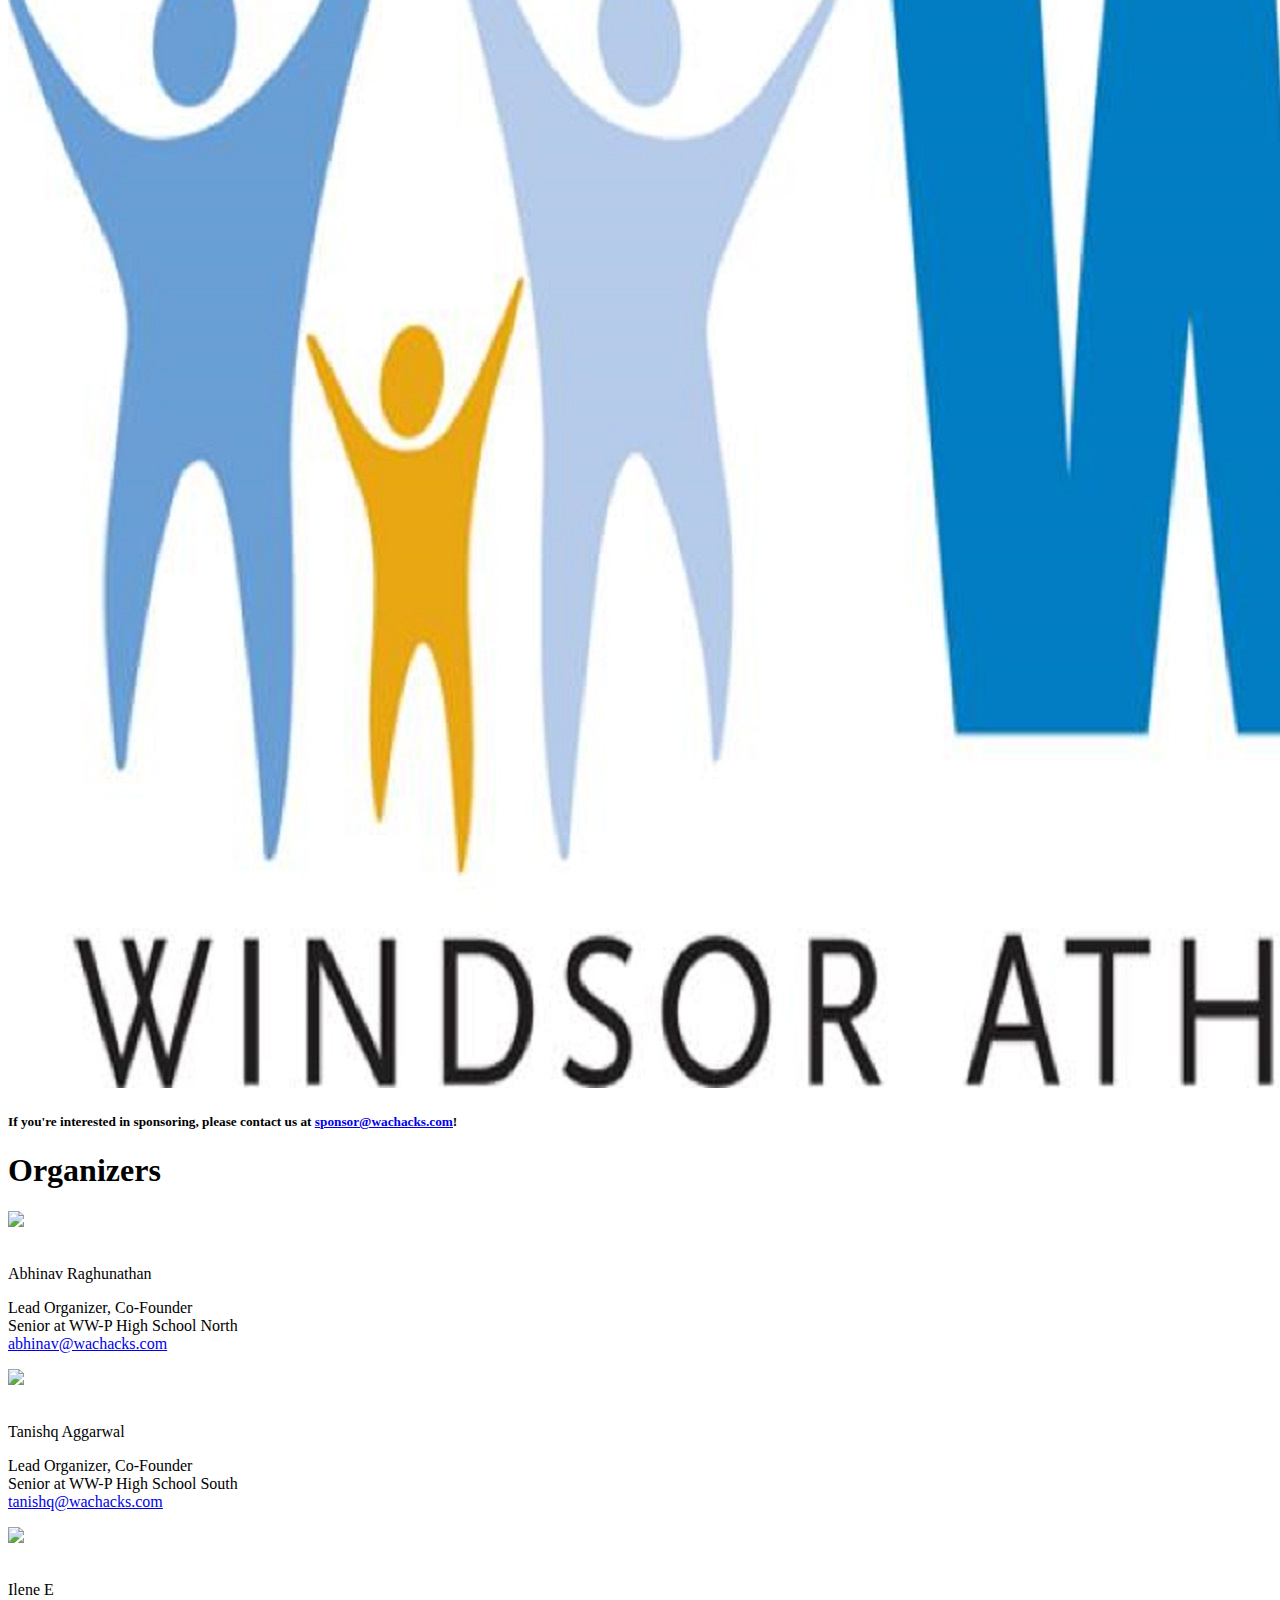
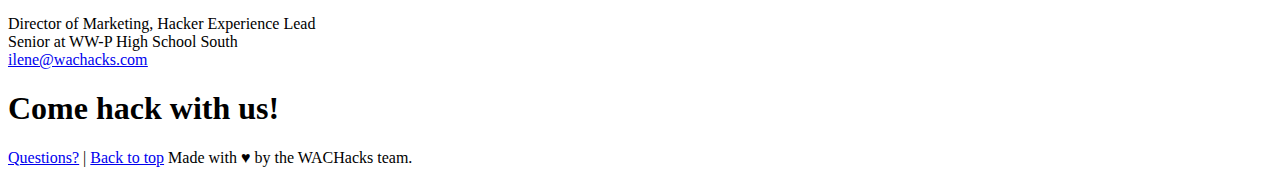
==== commit 88872606: "Cleanup" ====
--- a/wachacks/index.html
+++ b/wachacks/index.html
@@ -1,166 +1,272 @@
-<!doctype html>
+<!DOCTYPE html>
 <html>
-  <head>
-    <meta charset="utf-8">
-    <meta http-equiv="X-UA-Compatible" content="IE=edge">
-    <meta name="viewport" content="width=device-width, initial-scale=1">
-    <link href="http://cdn.muicss.com/mui-latest/css/mui.min.css" rel="stylesheet" type="text/css" />
-    <link href="http://fonts.googleapis.com/css?family=Open+Sans|Quicksand|Comfortaa" rel="stylesheet" type="text/css" />
-    <link href="static/style.css" rel="stylesheet" type="text/css" />
-    <script src="http://cdn.muicss.com/mui-latest/js/mui.min.js"></script>
-  </head>
-  <body>
-    <header class="mui-appbar mui--z1">
-      <div class="mui-container">
-        <table width="100%">
-          <tr class="mui--appbar-height">
-            <td class="mui--text-title"><a href="index.html"><img class="brand responsive-img" src="static/img/wachacks.png"></a></td>
-            <td align="right">
-              <ul class="mui-list--inline mui--text-body2">
-              	<li><a href="#"><div class="hover">Home</div></a></li>
-                <li><a href="#scroll1"><div class="hover">About</div></a></li>
-                <li><a href="#scroll2"><div class="hover">Logistics</div></a></li>
-                <li><a href="#scroll3"><div class="hover">Sponsors</div></a></li>
-                <li><a href="/register"><div class="hover">Register</div></a></li>
-                <li><a href="#scroll5"><div class="hover">Contact</div></a></li>
-              </ul>
-            </td>
-          </tr>
-        </table>
-      </div>
-    </header>
-    <div id="content-wrapper" class="mui--text-center" id="home">
-      <div class="mui--appbar-height"></div>
-      <div class="mui-container mui--text-center" id="intro">
-      	<div class="mui--text-display3">WACHacks</div>
-      	<br><br><br>
-      	<div class="head-text">November 12 - 13, 2016</div><br>
-      	<div class="head-text">Windsor Athletic Club, West Windsor NJ</div><br>
-      	<div class="head-text">A 12 hour hackathon in the heart of New Jersey</div>
-      </div>
-    </div>
-    <div class="mui--text-center mui-container" id="scroll1">
-    <div class="mui--appbar-height"></div>
-    	<div class="mui-container mui--text-center" style="height: 150%; width: 100%;">
-    		<br><br><br>
-      	<div class="head-text big" id="about">Hackathon?</div>
-      	<br>
-      	<p class="body">A programming competition where groups of four come together and code something amazing.</p>
-      	<br><br><br>
-	      <div class="mui-row">
-	      	<div class="mui-col-md-4">
-	      	<p class="body">How much does it cost?</p>
-	      	<br>
-	      	<p class="small">A grand total of $0.00! Just bring your creative spirit and we'll provide the food, hardware, and space! Please note that as of now, we'll be unable to provide any travel reimbursements for this year's WAC Hacks.</p>
-	      	</div>
-	      	<div class="mui-col-md-4">
-	      	<p class="body">What if I can't code?</p>
-	      	<br>
-	      	<p class="small">WACHacks is the perfect place for you to learn! Hackathons are the among the best places to learn a new programming language. WACHacks is open to all levels of programmers, and there's no better way to learn than by doing a project!</p>
-	      	</div>
-	      	<div class="mui-col-md-4">
-	      	<p class="body">What should I bring?</p>
-	      	<br>
-	      	<p class="small">You should bring your laptop, phone, chargers, any hardware/electronics you might be using, power strips, and your school ID.</p>
-	      	</div>
-	      </div>
-	      <br><br>
-	      <div class="mui-row">
-	      	<div class="mui-col-md-4">
-	      		<p class="body">How large can teams be?</p>
-	      		<br>
-	      		<p class="small">Teams can consist of, at the most, 4 people. You can either team up with your friends prior to the event, or join one during WACHacks!</p>
-	      	</div>
-	      	<div class="mui-col-md-4">
-	      		<p class="body">Can I start my project before the event?</p>
-	      		<br>
-	      		<p class="small">To make sure the competition is fair and everybody gets the same amount of time, please don't start your project until the intro presentations have concluded.</p>
-	      	</div>
-	      	<div class="mui-col-md-4">
-	      		<p class="body">What hardware can I use?</p>
-	      		<br>
-	      		<p class="small">WACHacks will be releasing a list of available hardware soon! Stay tuned!</p>
-	      	</div>
-	      </div>
-      </div>
-    </div>
-    <div class="mui-container mui--text-center" id="scroll2">
-    	    <div class="mui--appbar-height"></div>
-    	        	<div class="mui-container mui--text-center">
-    	        	<div class="head-text big" id="about" style="margin-top: 10%;">Location</div>
-    	        	<br>
-    	        	<div class="body">November 15 &amp; 16 2016 8:00 AM to 10:00 PM</div>
-    	        	<div class="body">Windsor Athletic Club, 99 Clarksville Rd, West Windsor Township, NJ</div>
-    	        	<br><br>
-    	        	<div class="head-text big" id="about">Schedule</div>
-    	        	<br>
-    	        	<div class="body">Schedule coming soon!</div>
-    </div>
-
-    <div class="mui-container mui--text-center" id="scroll3">
-    	    <div class="mui--appbar-height"></div>
-    	        	<div class="mui-container mui--text-center">
-    	        	<br><br><br>
-    	        	<div class="head-text big" id="about">Sponsors</div>
-    	        	<br>
-    	        	<br><br>
-    	        	<div class="row">
-    	        		<div class="mui-col-md-6" id="sponsor">
-    	        			<a href="http://fundbucket.org/about"><img src="static/img/sponsors/fundbucket.png"></a>
-    	        		</div>
-    	        		<div class="mui-col-md-6">
-    	        			<a href="http://hopelinefashions.org"><img src="static/img/sponsors/hopeline.png"></a>
-    	        		</div>
-    	        		<div class="mui-col-md-4">
-    	        			<!--<img src="static/img/sponsors/placeholder.png">-->
-    	        		</div>
-    	        		<br><br><br><br><br><br>
-    	        		<div class="body">And more to come!</div>
-    	        	</div>
-    </div>
-
-
-<div class="mui-container mui--text-center" id="scroll5">
-    	    <div class="mui--appbar-height"></div>
-    	        	<div class="mui-container mui--text-center">
-    	        	<div class="head-text big" id="about" style="margin-top: 10%;">Contact</div>
-    	        	<br>
-    	        	<div class="body">Feel free to shoot us an email at <a href="mailto:hello@wachacks.com" style="color: white;text-decoration: underline;">hello@wachacks.com</a>!</div>
-    	        	<br>
-    	        	<div class="body">If you would like to sponsor us, you can read our prospectus <a href="static/pdf/Sponsorship.pdf" style="color: white; text-decoration: underline;">here</a> and send us an email!</div>
-
-    	        	<br><br><br><br>
-    	        	<div class="fancy">Come hack with us!</div>
-    </div>
-
-
-
-
-
-    <footer>
-  <div class="mui-container mui--text-center">
-    <div class="row">
-    	<div class="mui-col-md-2">
-    		<a href="#scroll1" class="body">About</a>
-    	</div>
-    	<div class="mui-col-md-2">
-    		<a href="#scroll2" class="body">Logistics</a>
-    	</div>
-    	<div class="mui-col-md-2">
-    		<a href="#scroll3" class="body">Sponsors</a>
-    	</div>
-    	<div class="mui-col-md-2">
-    		<a href="/team" class="body">Team</a>
-    	</div>
-    	<div class="mui-col-md-2">
-    		<a href="/register" class="body">Register</a>
-    	</div>
-    	<div class="mui-col-md-2">
-    		<a href="#scroll5" class="body">Contact</a>
-    	</div>
-    </div>
-  </div>
-</footer>
-
-  </body>
-</html>
+<head>
+	<!--Import Google Icon Font-->
+	<link href="http://fonts.googleapis.com/icon?family=Material+Icons" rel="stylesheet">
+	<!--Import materialize.css-->
+	<link href="https://fonts.googleapis.com/css?family=Exo:400,400i,700,700i,900,900i" rel="stylesheet">
+	<link rel="stylesheet" href="/static/css/materialize.min.css">
+	<link rel="stylesheet" href="/static/css/style.css">
+
+	<script type="text/javascript" src="https://code.jquery.com/jquery-2.1.1.min.js"></script>
+	<script src="https://cdnjs.cloudflare.com/ajax/libs/materialize/0.97.7/js/materialize.min.js"></script>
+	<script type="text/javascript" src="/static/js/typed.js"></script>
+
+	<title>WAC | Hacks</title>
+
+	<!--Let browser know website is optimized for mobile-->
+	<meta name="viewport" content="width=device-width, initial-scale=1.0"/>
+</head>
+
+<body>
+	<div class = "row frontimage" style = "height: 100vh;" id = "top">
+		<div class = "row valign-wrapper center-div">
+			<div class = "col s12">
+				<div class = "row valign center-align">
+					<h1 class = "white-text" id = "title" style="white-space:pre"> <span class = "title"><b>WAC</b> | Hacks</span></h1>
+					<p class = "white-text"><b>November 12th, 2016</b></p>
+					<p class = "white-text"><b>200</b> high school hackers, <b>12</b> hours</p>
+					<p class = "white-text"><b>Windsor Athletic Club</b></p>
+					<p class = "white-text">West Windsor, New Jersey</p>
+					<br />
+					<div class = "row">
+						<div class = "col s10 offset-s1 m4 offset-m4">
+							<input id = "email" type = "text" placeholder = "want_to_hack@wac.hacks?" class = "validate center-align white-text"/>
+							<button id = "emailsubmit" class = "btn orange waves-light waves-effect center-align"><span class = "white-text">Yes!</span></button>
+						</div>
+					</div>
+				</div>
+			</div>
+		</div>
+		<div class = "row valign-wrapper bottom-div">
+			<div class = "col s12">
+				<p class = "center-align"><a data-scroll href="#about"><i class="material-icons large white-text">keyboard_arrow_down</i></a></p>
+			</div>
+		</div>
+	</div>
+	<div class = "section white" id = "about">
+		<div class = "container">
+			<div class = "row">
+				<div class = "col s12"><div class = "valign-wrapper"><h1 class = "center-block">What is WACHacks?</h1></div></div>
+			</div>
+			<div class = "row">
+				<div class = "col s12 m4 offset-m4">
+					<img class="responsive-img" src="/static/img/logo.png">
+				</div>
+			</div>
+			<div class = "row">
+				<p>WACHacks is the first exclusively high school hackathon in the West Windsor, New Jersey area. We're going to be bringing together 200 high schoolers and dozens of mentors from major companies to see what they can build in 12 hours! </p>
+				<div class = "row">
+					<div class = "col s12 m4">
+						<p><b>What is a hackathon?</b></p>
+						<p>A hackathon is an invention competition that usually spans 12 or more hours where high school students can collaborate in teams to build amazing things in hardware, software, or both!</p>
+					</div>
+					<div class = "col s12 m4">
+						<p><b>How much does it cost?</b></p>
+						<p>A grand total of $0.00! Just bring your creative spirit and we'll provide the food, hardware, and space! Please note that as of now, we'll be unable to provide any travel reimbursements for this year's WAC Hacks.</p>
+					</div>
+					<div class = "col s12 m4">
+						<p><b>What if I can't code?</b></p>
+						<p>WACHacks is the perfect place for you to learn! Hackathons are the among the best places to learn a new programming language. WACHacks is open to all levels of programmers, and there's no better way to learn than by doing a project!</p>
+					</div>
+				</div>
+
+				<div class = "row">
+					<div class = "col s12 m4">
+						<p><b>What should I bring?</b></p>
+						<p>You should bring your laptop, phone, chargers, any hardware/electronics you might be using, power strips, and your school ID.</p>	
+					</div>
+					<div class = "col s12 m4">
+						<p><b>How large can teams be?</b></p>
+						<p>Teams can consist of, at the most, 4 people. You can either team up with your friends prior to the event, or join one during WACHacks!</p>
+					</div>
+					<div class = "col s12 m4">
+						<p><b>Can I start my project before the event?</b></p>
+						<p>To make sure the competitive part of the event is fair, please don't start your project until the intro presentations have concluded.</p>
+					</div>
+				</div>
+				<div class = "row">
+					<div class = "col s12 m4">
+						<p><b>How can I get to WACHacks?</b></p>
+						<p>Windsor Athletic Club is located at <b>99 Clarksville Rd, West Windsor Township, NJ 08550.</b> We will be running a shuttle service to/from the nearby Princeton Junction train station from 7:00 AM - 9:00 AM.</p> <p>Since the event runs a bit late into the night we don't advise planning on getting home via the train since it probably won't be running, so you should probably get picked up.</p>
+					</div>
+					<div class = "col s12 m4">
+						<p><b>Who can I contact with more questions?</b></p>
+						<p>Hit us up at <a href = "mailto:hello@wachacks.com">hello@wachacks.com</a>!</p>
+					</div>
+				</div>
+			</div>
+		</div>
+	</div>
+	<div class = "section black">
+		<div class = "container">
+			<div class = "row">
+				<h1 class = "orange-text center-align lighten-3">Schedule</h1>
+				<div class = "section row center-align">
+					<div class = "col s12 m6">
+						<table class = "orange-text">
+							<tbody>
+								<tr>
+									<td>7 - 9:00 AM</td><td>Check-in</td>
+								</tr>
+								<tr>
+									<td>8:30 AM</td><td>Opening Ceremonies</td>
+								</tr>
+								<tr>
+									<td>9:00 AM</td><td>Hacking begins!</td>
+								</tr>
+								<tr>
+									<td>9:00-9:30 AM</td><td>Team forming</td>
+								</tr>
+								<tr>
+									<td>10:00 AM - 12:00 PM</td><td>Various Workshops (TBA)</td>
+								</tr>
+								<tr>
+									<td>12:00 PM</td><td>Lunch</td>
+								</tr>
+							</tbody>
+						</table>
+					</div>
+					<div class = "col s12 m6">
+						<table class = "orange-text">
+							<tbody>
+								<tr>
+									<td>5:00 PM</td><td>Dinner</td>
+								</tr>
+								<tr>
+									<td>8:00 PM</td><td>Surprise snack...</td>
+								</tr>
+								<tr>
+									<td>9:00 PM</td><td>Hacking ends!</td>
+								</tr>
+								<tr>
+									<td>9:00-9:30 PM</td><td>Judging expo!</td>
+								</tr>
+								<tr>
+									<td>9:30-10:00 PM</td><td>Closing Ceremonies</td>
+								</tr>
+								<tr>
+									<td>10:00 PM</td><td>WACHacks ends!</td>
+								</tr>
+							</tbody>
+						</table>
+					</div>
+				</div>
+			</div>
+		</div>
+	</div>
+	<div class = "section white">
+		<div class = "container">
+			<div class = "row">
+				<h1 class = "orange-text center-align lighten-3">Sponsors</h1>
+				<div class="section row">
+					<div class="col s12 m3 center">
+						<a href="http://mitlaunch.com" target = "_blank"><img class = "responsive-img" src="static/img/sponsors/MITLaunch.png"></a>
+					</div>
+					<div class="col s12 m3 center">
+						<a href="http://github.com" target = "_blank"><img class = "responsive-img" src="static/img/sponsors/GitHub_Logo.png"></a>
+					</div>
+					<div class="col s12 m3 center">
+						<a href="http://jetbrains.com" target = "_blank"><img class = "responsive-img" src="static/img/sponsors/logo_JetBrains_2.png"></a>
+					</div>
+					<div class="col s12 m3 center">
+						<a href="http://codeschool.com" target = "_blank"><img class = "responsive-img" src="static/img/sponsors/codeschool.png"></a>
+					</div>
+				</div>
+				<div class="section row">
+					<div class="col s12 m3 offset-m3 center">
+						<a href="http://clarifai.com" target = "_blank"><img class = "responsive-img" src="static/img/sponsors/clarifai.png"></a>
+					</div>
+					<div class="col s12 m3 center">
+						<a href="http://hopelinefashions.org" target = "_blank"><img class = "responsive-img" src="static/img/sponsors/hopeline.png"></a>
+					</div>
+				</div>
+				<div class = "section row">
+					<h3 class = "orange-text center-align lighten-3">Community Partner</h3>
+					<div class = "row">
+						<div class = "col s12 m4 offset-m4 center">
+							<a href="http://sprint.hackerearth.com/?utm_source=Hackathon%20Partners&utm_medium=Banner&utm_content=US&utm_campaign=Wachack" target = "_blank"><img class = "responsive-img" src="static/img/sponsors/HE_logo.png"></a>
+						</div>
+					</div>
+				</div>
+				<div class = "section row">
+					<h3 class = "orange-text center-align lighten-3">In association with</h3>
+					<div class = "row">
+						<div class = "col s12 m4 offset-m4 center">
+							<a href="http://fundbucket.org/about" target = "_blank"><img class = "responsive-img" src="static/img/sponsors/fundbucket.png"></a>
+						</div>
+					</div>
+					<div class = "row">
+						<div class = "col s12 m4 offset-m4 center">
+							<a href="http://usawac.com" target = "_blank"><img class = "center-block responsive-img" src="static/img/sponsors/wac-logo.jpg"></a>
+						</div>
+					</div>
+				</div>
+				<div class = "section row">
+					<h5 class = "orange-text center-align lighten-3">If you're interested in sponsoring, please contact us at <a href = "mailto:hello@wachacks.com" class = "orange-text darken-2"><u>sponsor@wachacks.com</u></a>!</h5>
+				</div>
+			</div>
+		</div>
+	</div>
+	<div class = "section blue">
+		<div class = "container">
+			<div class = "row">
+				<h1 class = "white-text center-align lighten-3">Organizers</h1>
+				<div class="row">
+					<div class="col m4 s12">
+						<img src="/static/img/team/abhi.png" class="circle center-block responsive-img">
+						<br /><br />
+						<p class = "white-text center-align">Abhinav Raghunathan</p>
+						<p class = "white-text center-align">Lead Organizer, Co-Founder
+							<br />
+							Senior at WW-P High School North
+							<br />
+							<a href = "mailto:abhinav@wachacks.com" class = "white-text"><u>abhinav@wachacks.com</u></a>
+						</p>
+					</div>
+					<div class="col m4 s12">
+						<img src="/static/img/team/tanishq.png" class="circle center-block responsive-img">
+						<br /><br />
+						<p class = "white-text center-align">Tanishq Aggarwal</p>
+						<p class = "white-text center-align">Lead Organizer, Co-Founder
+							<br />
+							Senior at WW-P High School South
+							<br />
+							<a href = "mailto:tanishq@wachacks.com" class = "white-text"><u>tanishq@wachacks.com</u></a>
+						</p>
+					</div>
+					<div class="col m4 s12">
+						<img src="/static/img/team/ilene.png" class="circle center-block responsive-img">
+						<br /><br />
+						<p class = "white-text center-align">Ilene E</p>
+						<p class = "white-text center-align">Director of Marketing, Hacker Experience Lead
+							<br />
+							Senior at WW-P High School South
+							<br />
+							<a href = "mailto:ilene@wachacks.com" class = "white-text"><u>ilene@wachacks.com</u></a>
+						</p>
+					</div>
+				</div>
+			</div>
+		</div>
+	</div>
+	<div class = "section endimage">
+		<div class = "container">
+			<div class = "row">
+				<h1 class = "orange-text center-align lighten-3">Come hack with us!</h1>
+			</div>
+		</div>
+	</div>
+	<footer class="page-footer grey">
+		<div class="footer-copyright">
+			<div class="container">
+				<span class = "left black-text"><a href = "mailto:hello@wachacks.com" class = "black-text"><u>Questions?</u></a> | 
+					<a data-scroll data-options='{"easing":"easeOutQuint"}' href = "#top" class = "black-text">Back to top</a></span>
+				<span class = "right black-text">Made with &hearts; by the WACHacks team.</span>
+			</div>
+		</div>
+	</footer>
+
+	<script src = "/static/js/index.js"></script>
+</body>
+</html>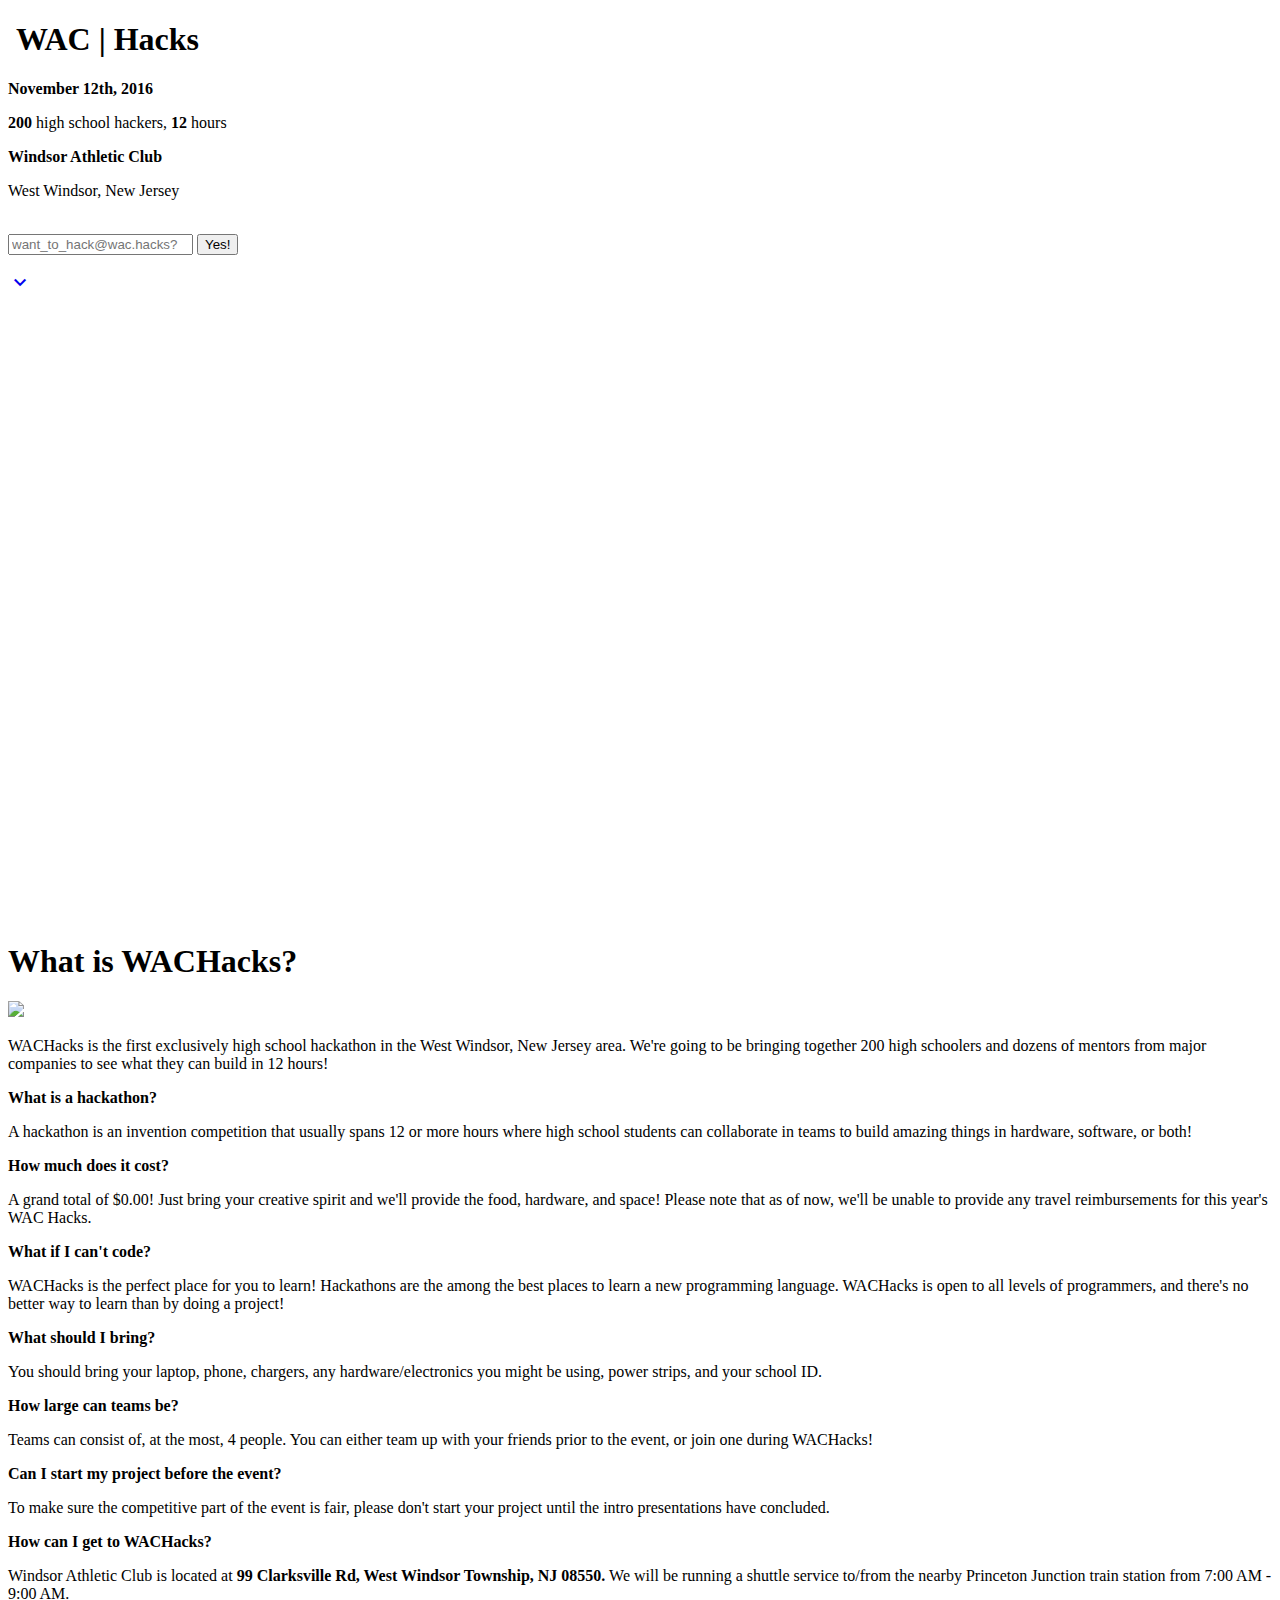
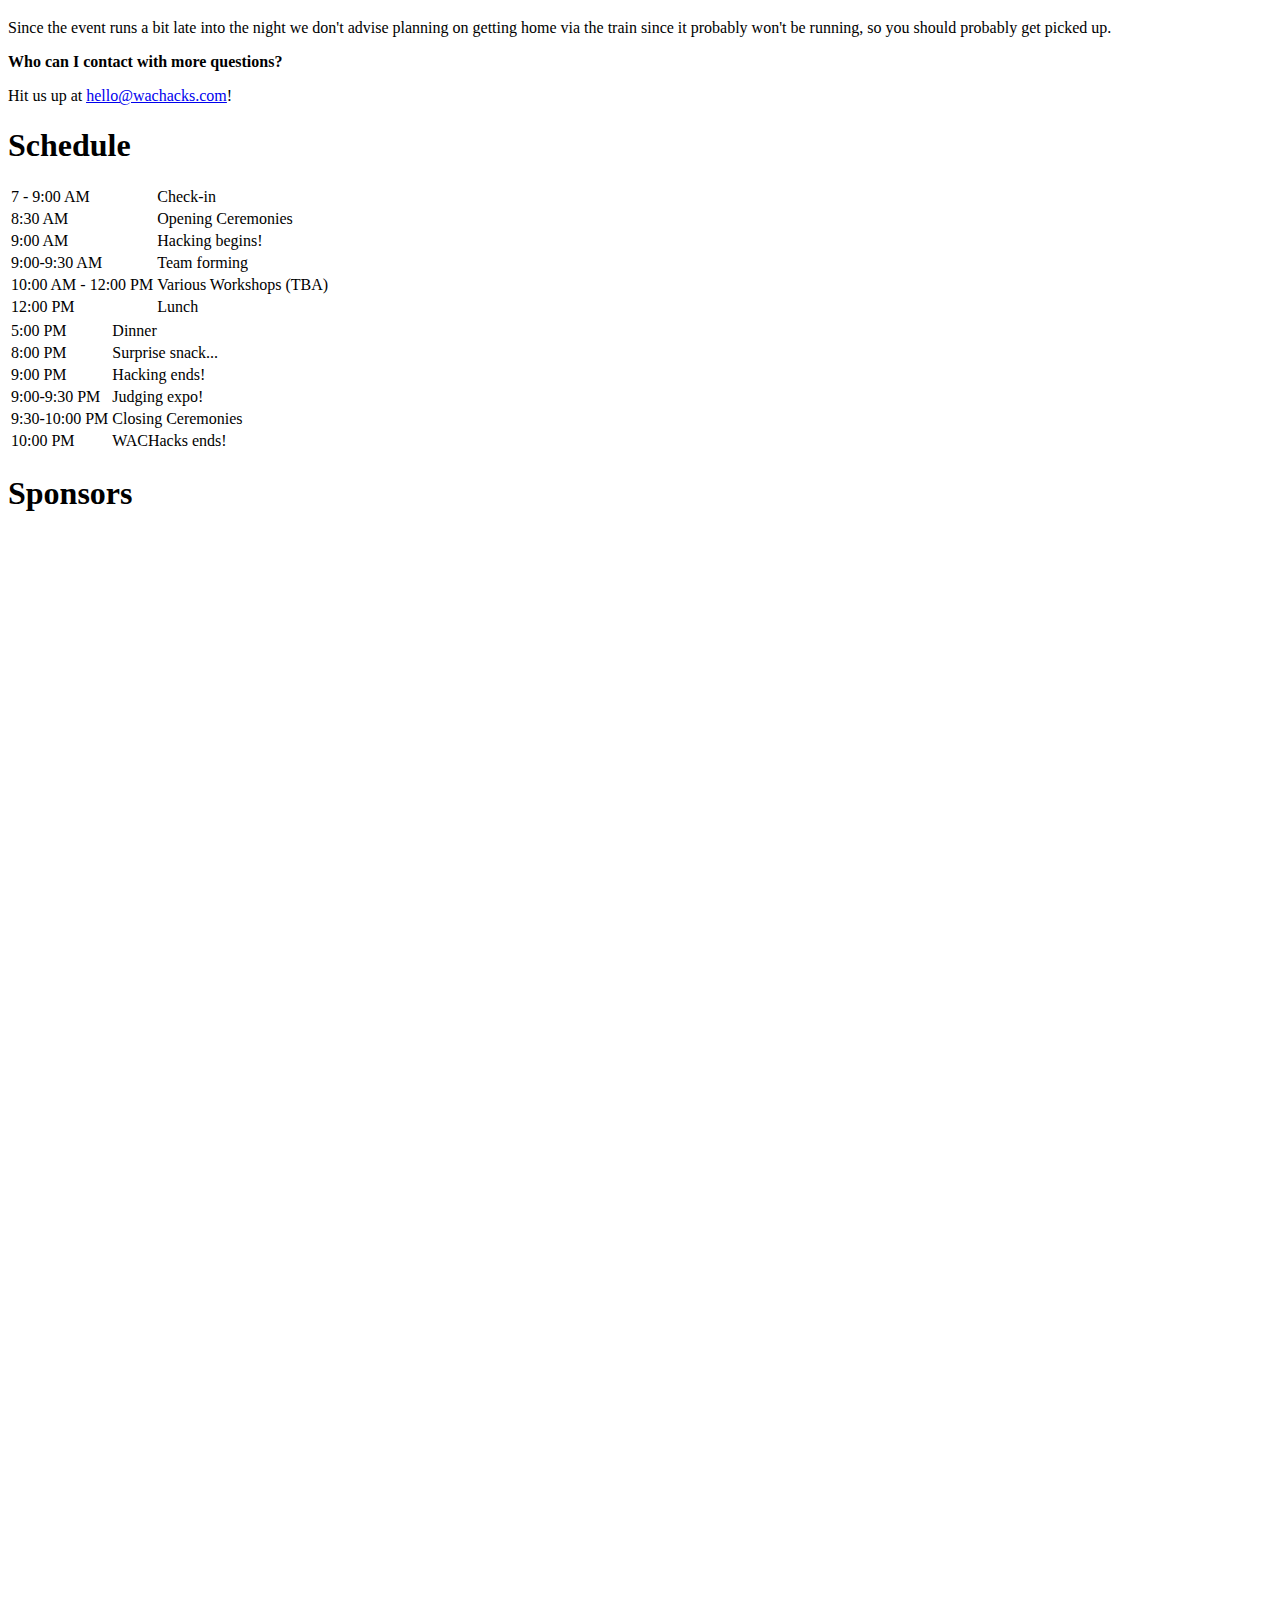
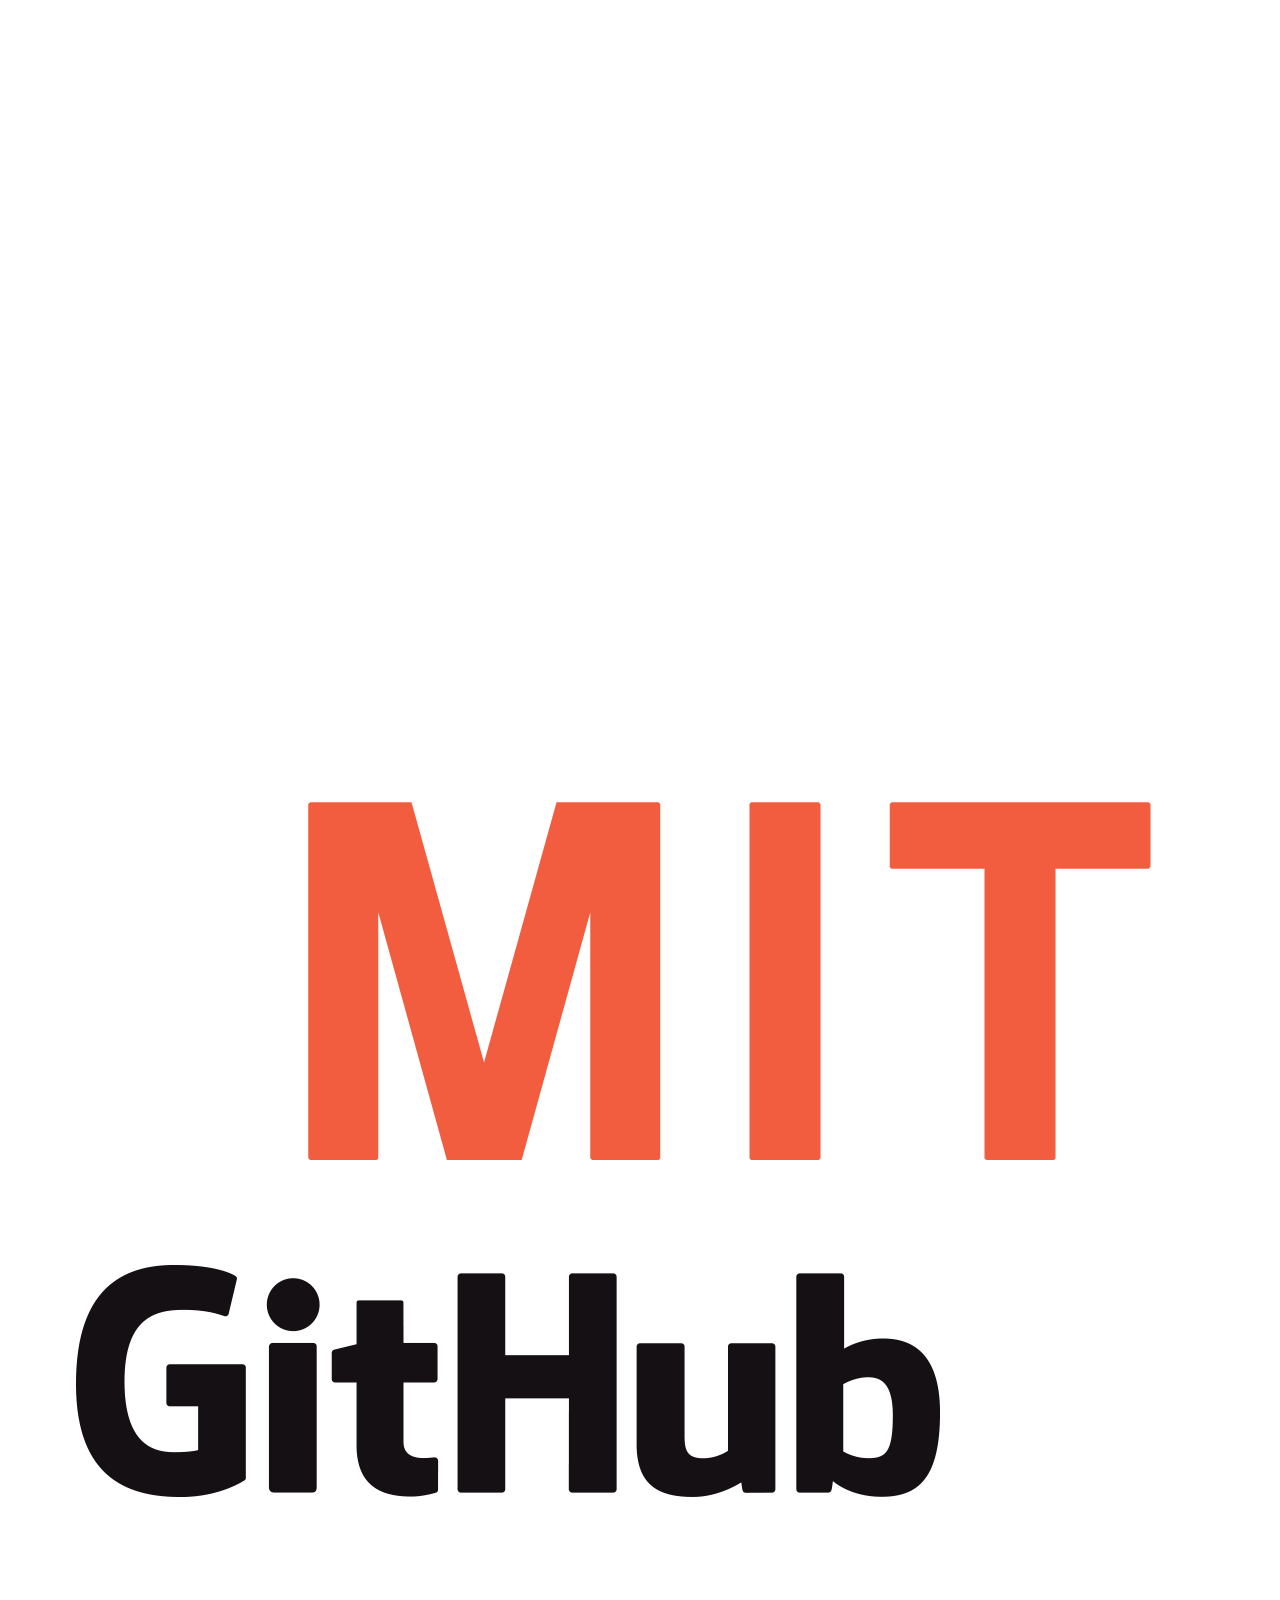
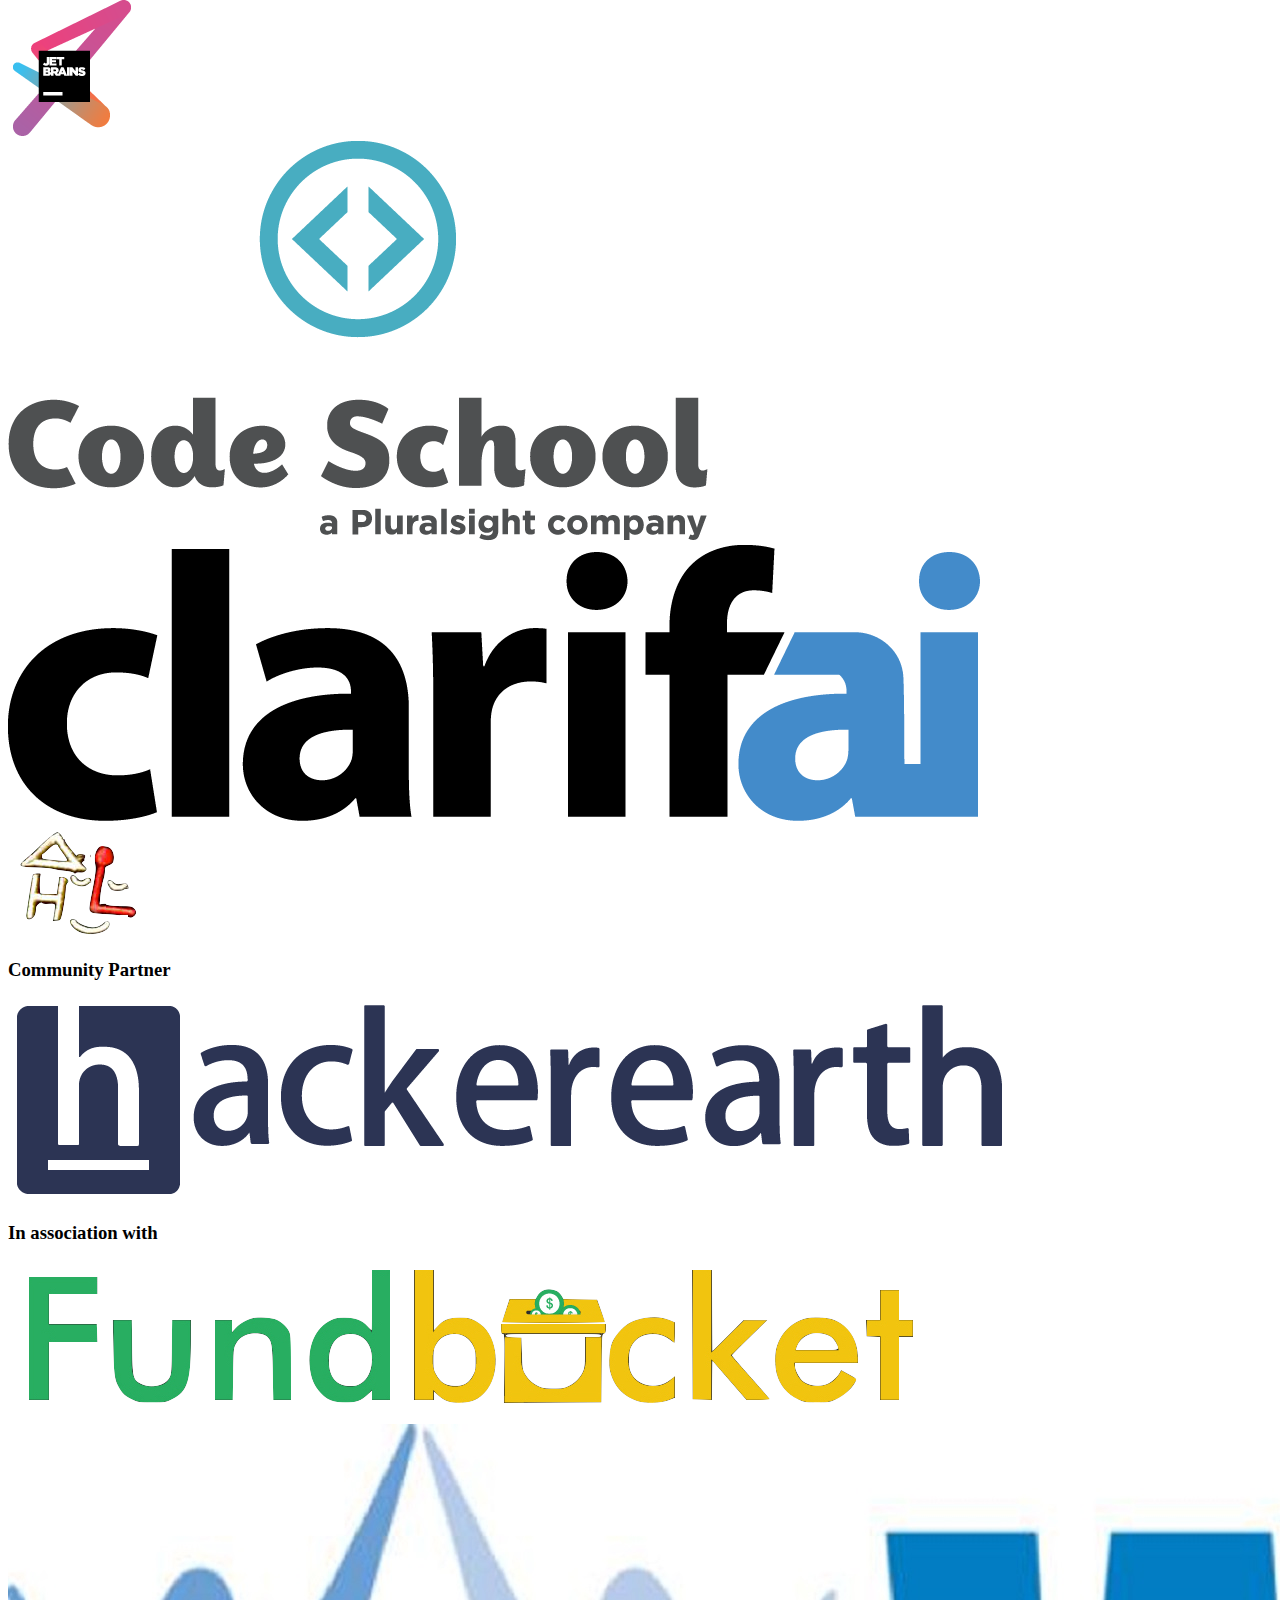
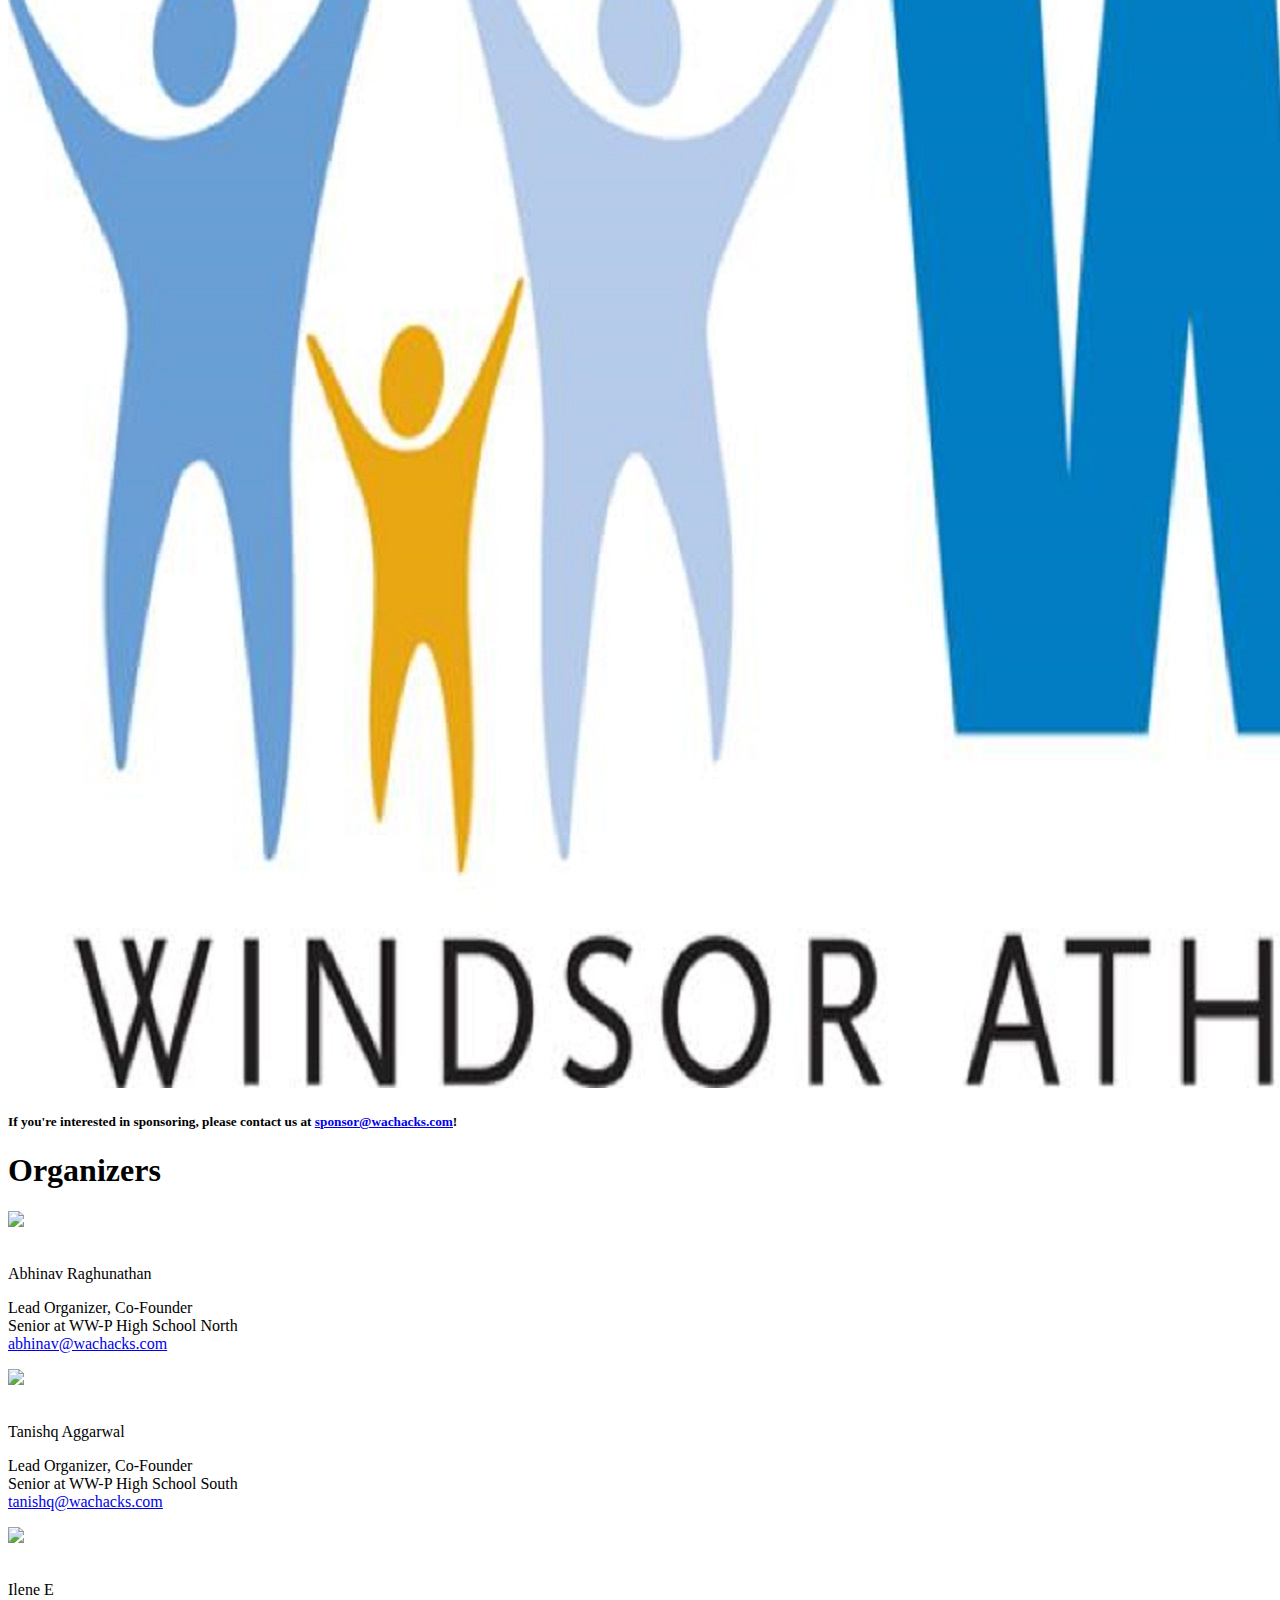
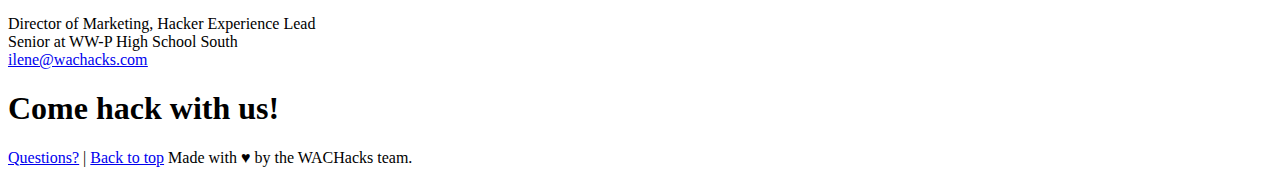
==== commit 7df08370: "Minor stylistic fix" ====
--- a/wachacks/index.html
+++ b/wachacks/index.html
@@ -40,7 +40,7 @@
 		</div>
 		<div class = "row valign-wrapper bottom-div">
 			<div class = "col s12">
-				<p class = "center-align"><a data-scroll href="#about"><i class="material-icons large white-text">keyboard_arrow_down</i></a></p>
+				<p class = "center-align"><a href="#about"><i class="material-icons large white-text">keyboard_arrow_down</i></a></p>
 			</div>
 		</div>
 	</div>
@@ -92,7 +92,7 @@
 					</div>
 					<div class = "col s12 m4">
 						<p><b>Who can I contact with more questions?</b></p>
-						<p>Hit us up at <a href = "mailto:hello@wachacks.com">hello@wachacks.com</a>!</p>
+						<p>Hit us up at <a href = "mailto:hello@wachacks.com" class = "black-text"><u>hello@wachacks.com</u></a>!</p>
 					</div>
 				</div>
 			</div>
@@ -261,7 +261,7 @@
 		<div class="footer-copyright">
 			<div class="container">
 				<span class = "left black-text"><a href = "mailto:hello@wachacks.com" class = "black-text"><u>Questions?</u></a> | 
-					<a data-scroll data-options='{"easing":"easeOutQuint"}' href = "#top" class = "black-text">Back to top</a></span>
+					<a href = "#top" class = "black-text">Back to top</a></span>
 				<span class = "right black-text">Made with &hearts; by the WACHacks team.</span>
 			</div>
 		</div>
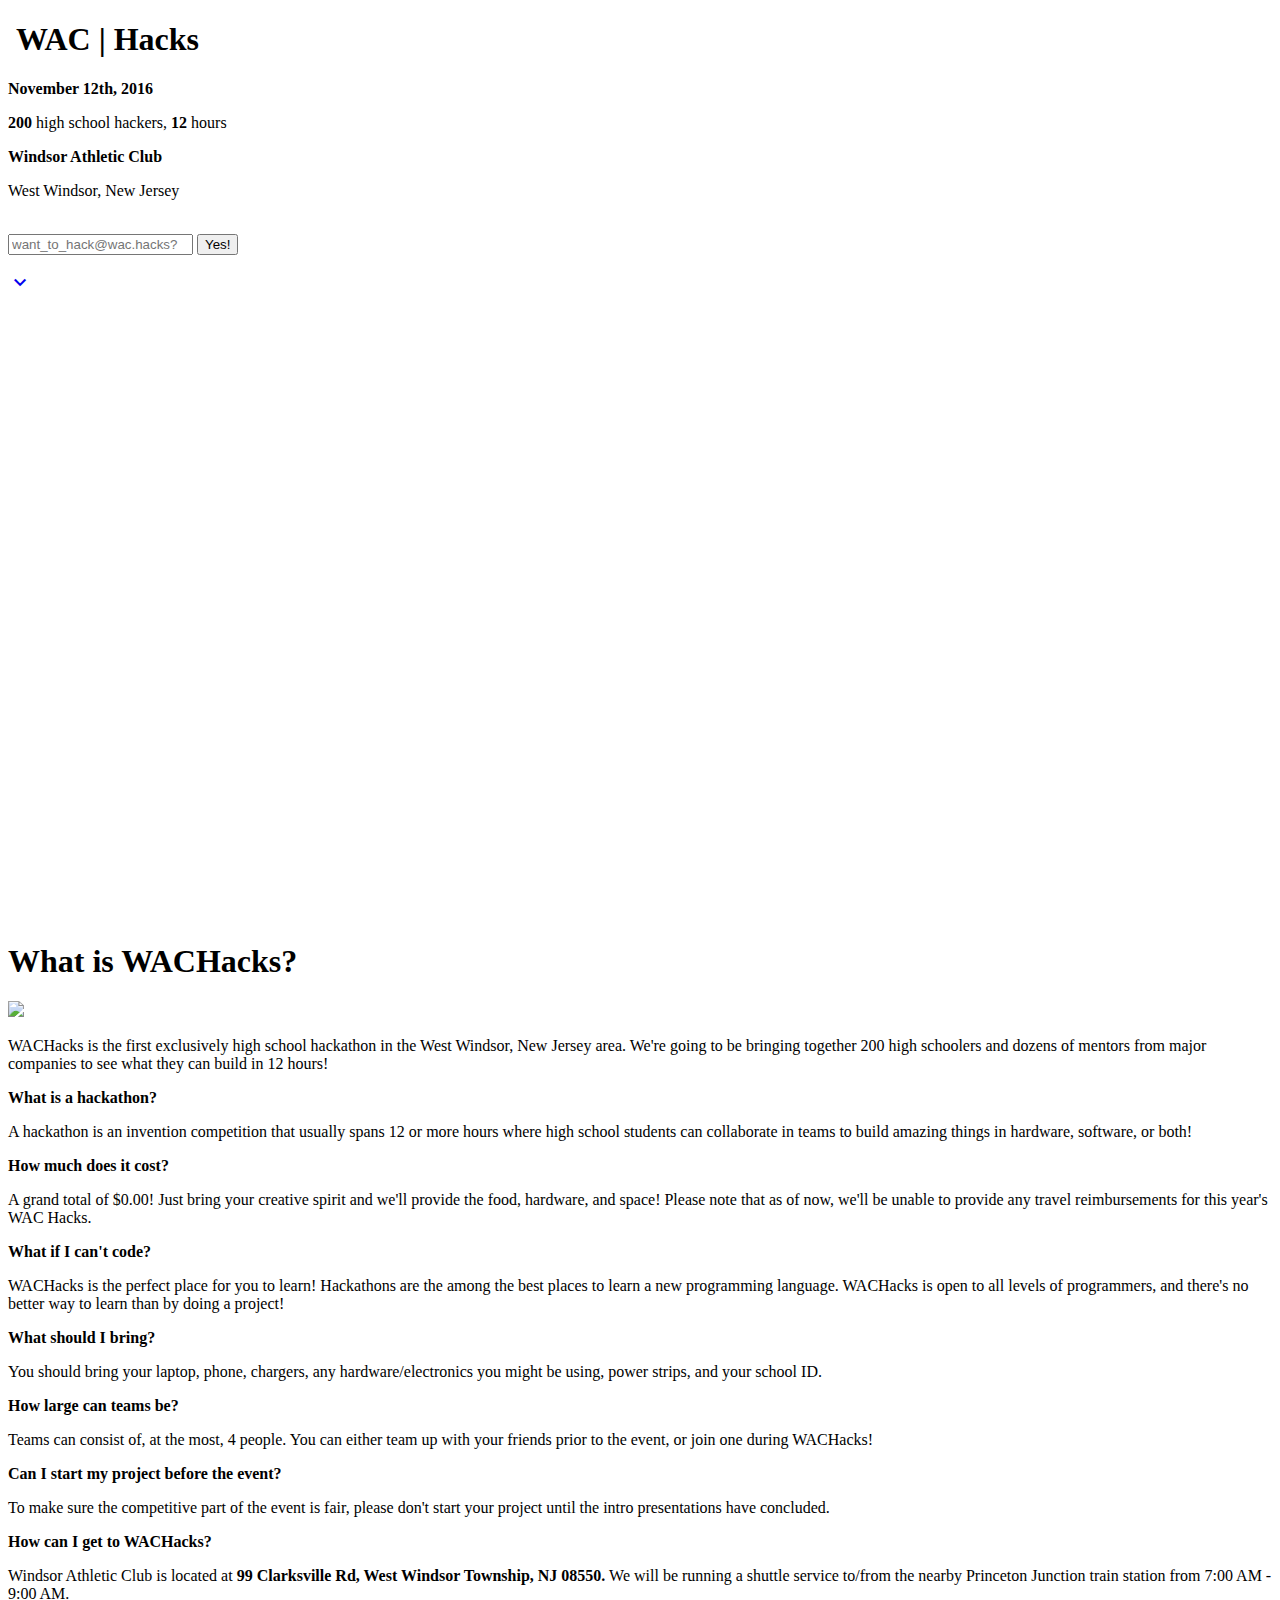
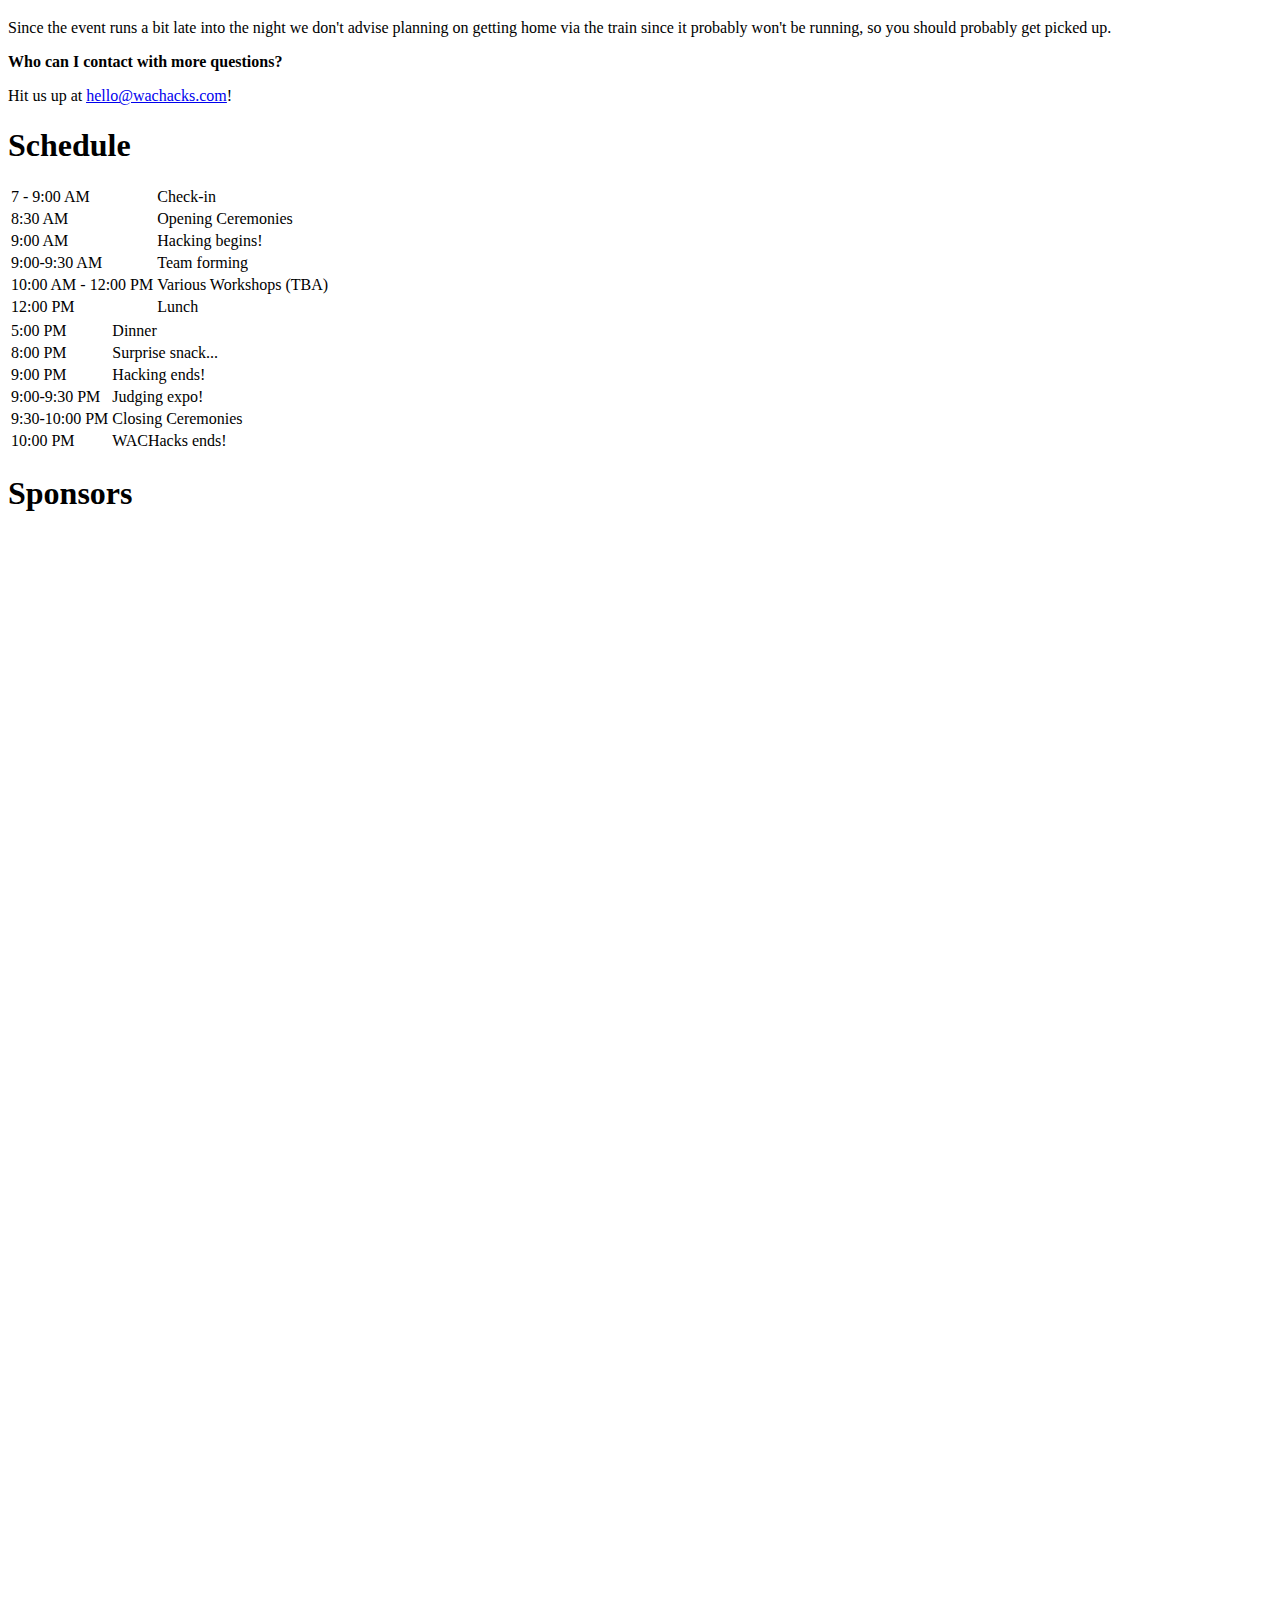
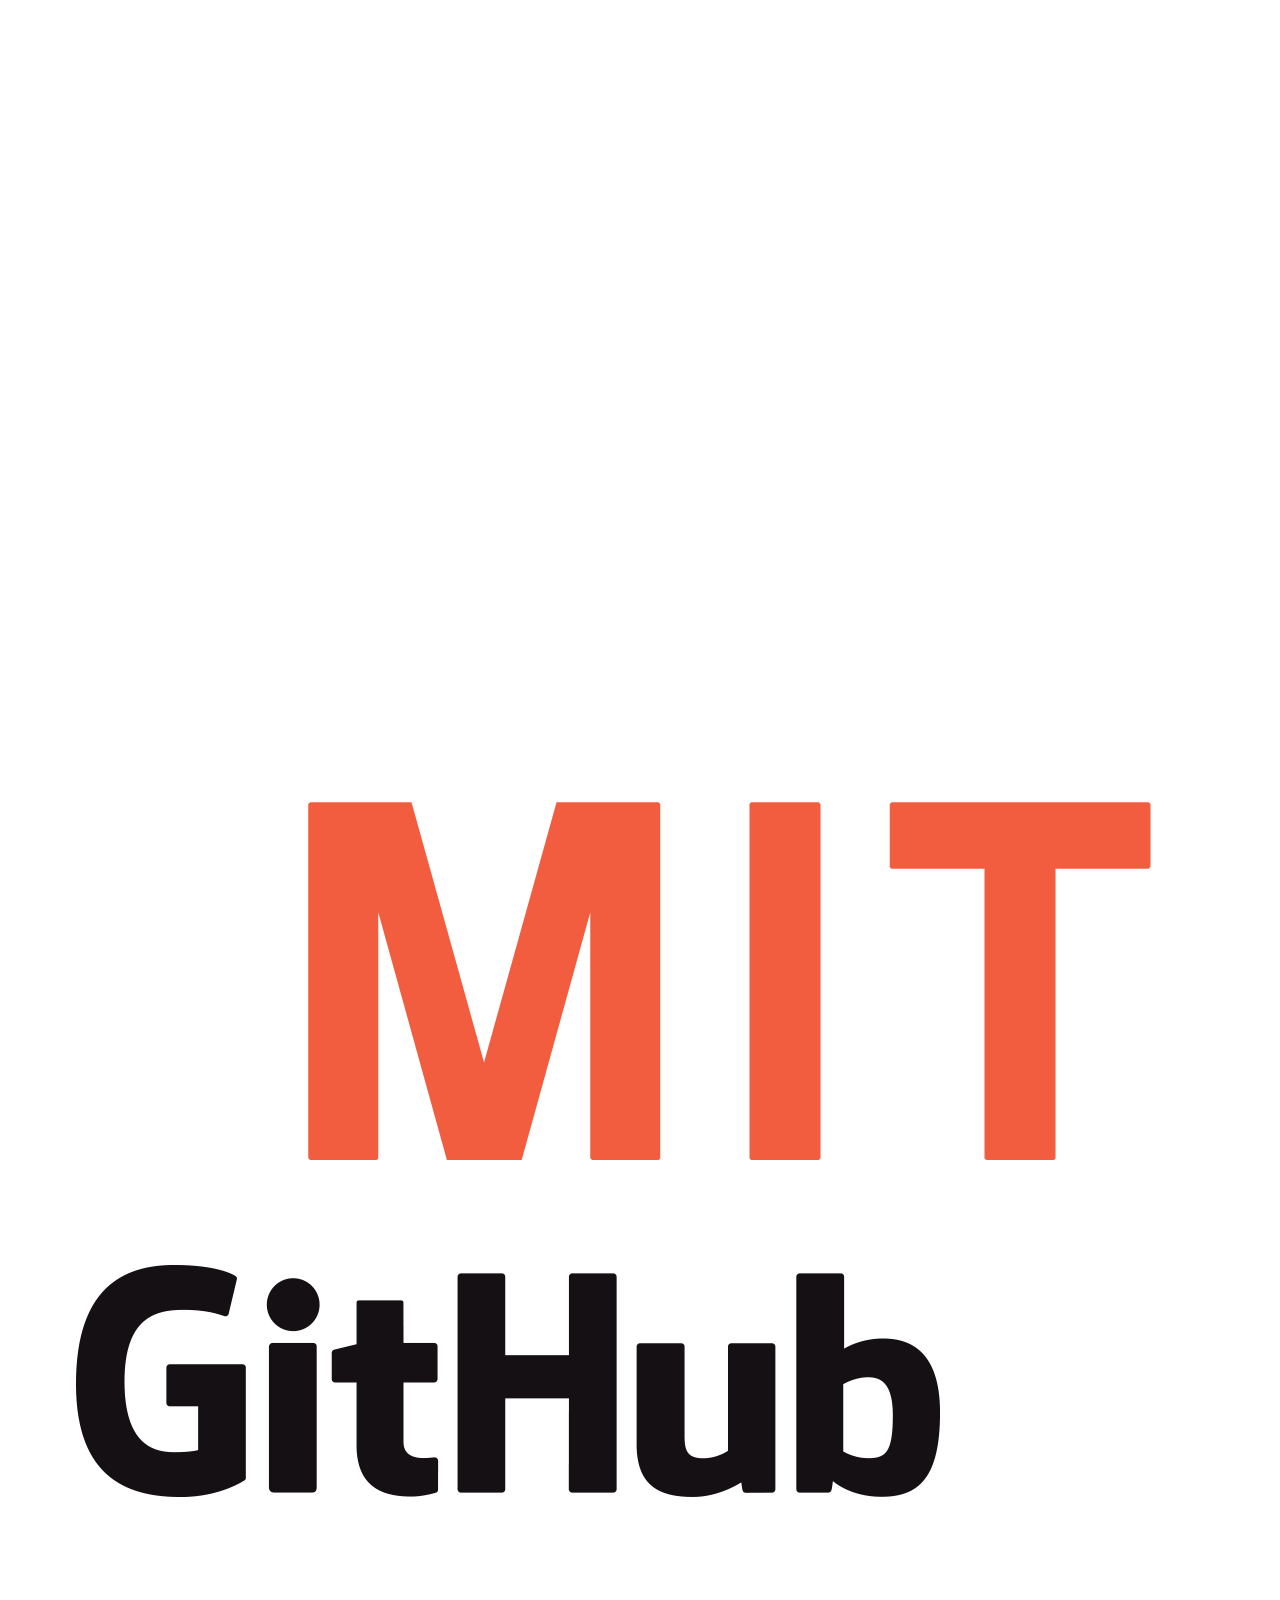
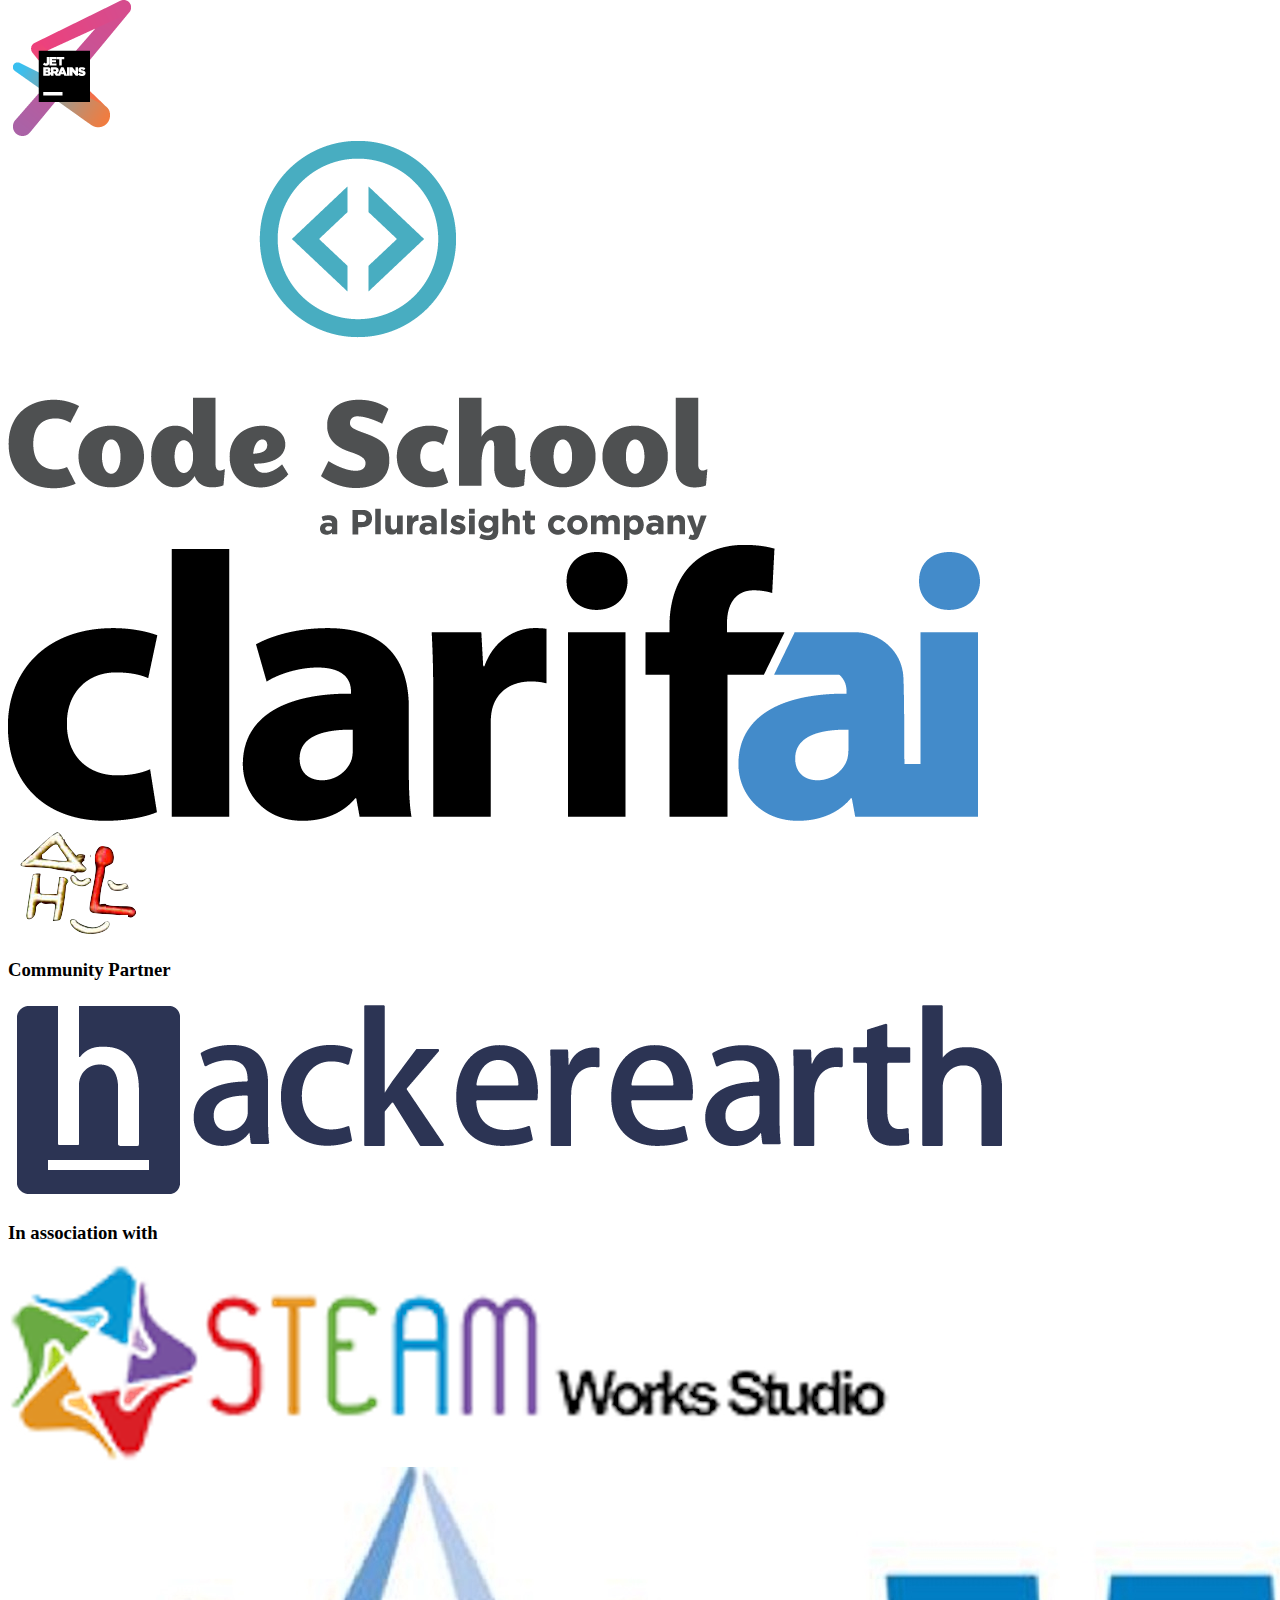
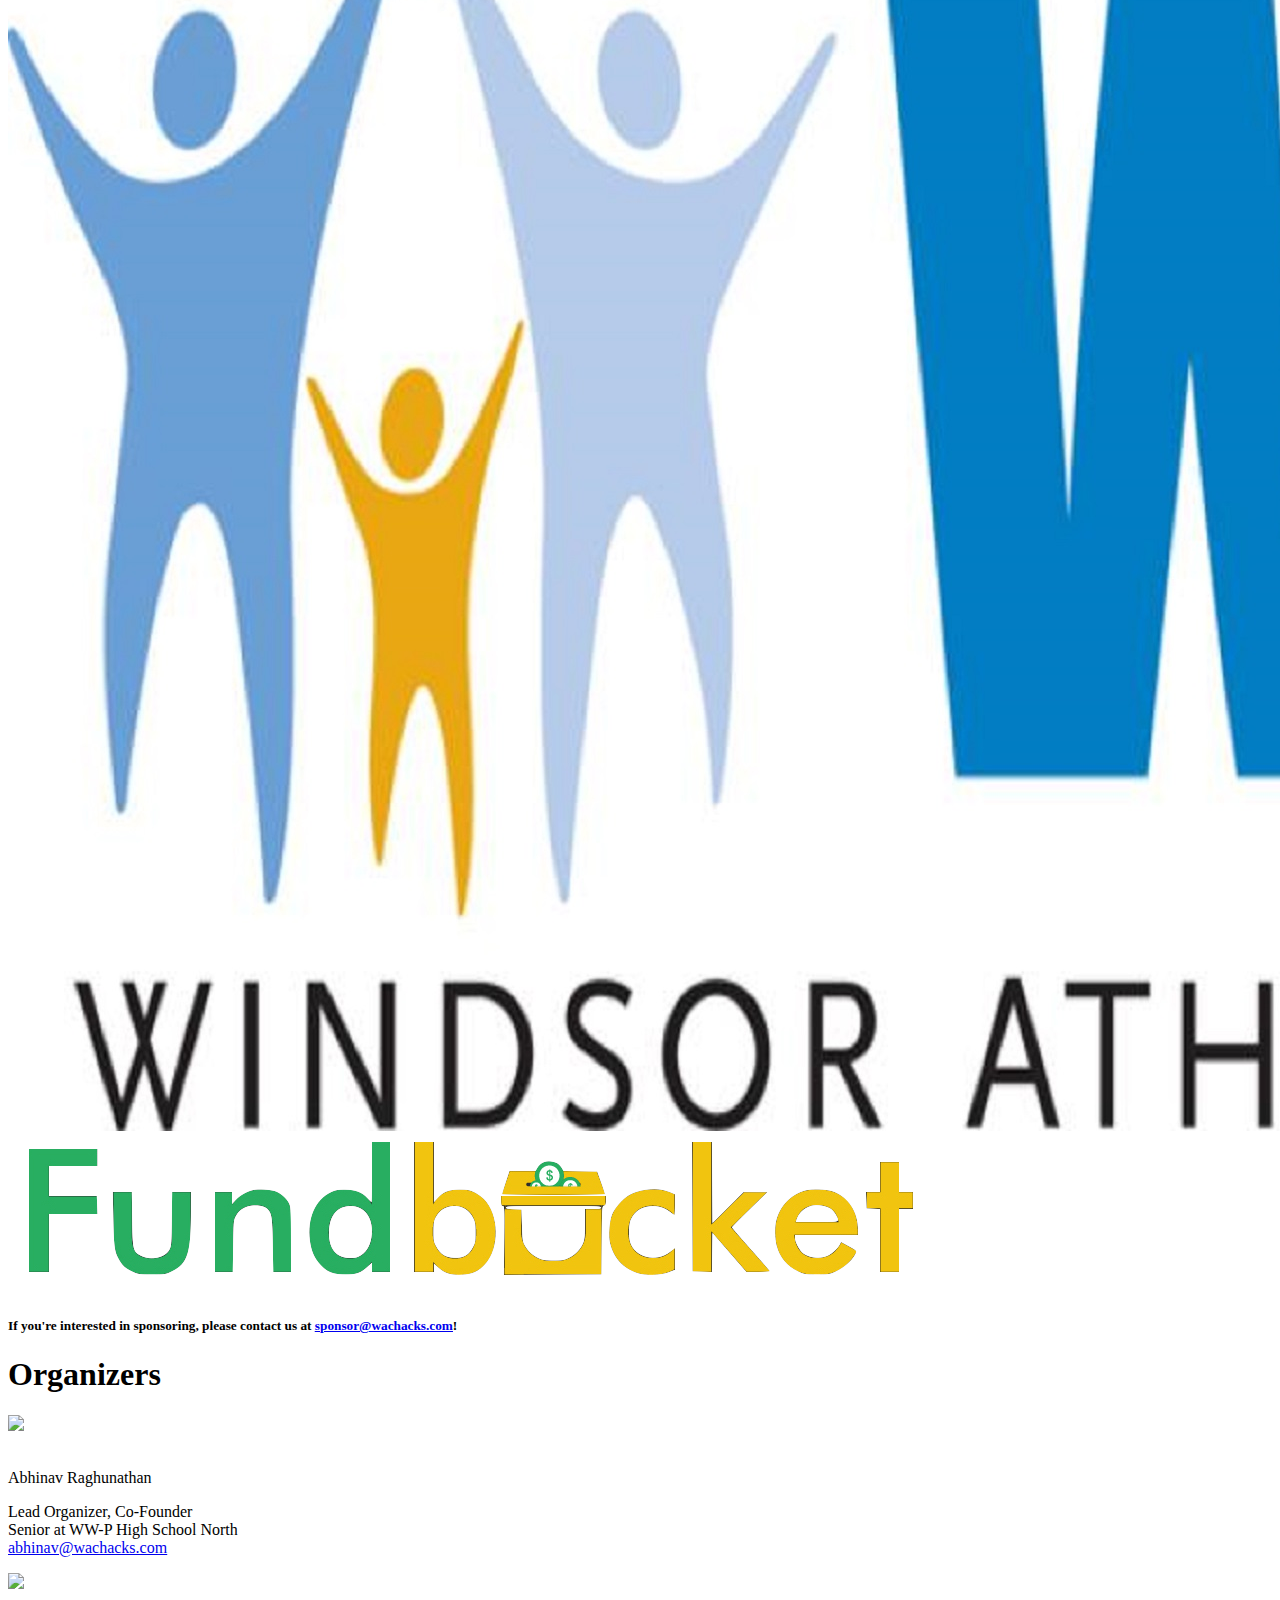
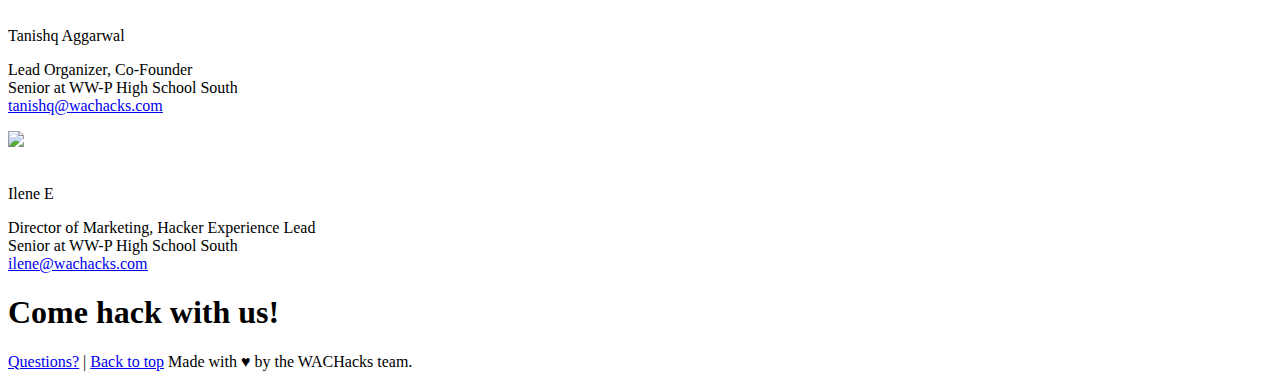
==== commit 929cbba3: "Added higher resolution STEAM Works Logo" ====
--- a/wachacks/index.html
+++ b/wachacks/index.html
@@ -11,6 +11,11 @@
 	<script type="text/javascript" src="https://code.jquery.com/jquery-2.1.1.min.js"></script>
 	<script src="https://cdnjs.cloudflare.com/ajax/libs/materialize/0.97.7/js/materialize.min.js"></script>
 	<script type="text/javascript" src="/static/js/typed.js"></script>
+
+	<meta property="og:url"                content="http://wachacks.com" />
+	<meta property="og:title"              content="WAC | Hacks" />
+	<meta property="og:description"        content="WACHacks is the first high school hackathon in the Princeton, New Jersey area. We're going to be bringing together 200 high schoolers and dozens of mentors from major companies to see what they can build in 12 hours!" />
+	<meta property="og:image"              content="http://wachacks.com/static/img/logo.png" />
 
 	<title>WAC | Hacks</title>
 
@@ -193,12 +198,17 @@
 					<h3 class = "orange-text center-align lighten-3">In association with</h3>
 					<div class = "row">
 						<div class = "col s12 m4 offset-m4 center">
+							<a href="http://steamworksstudio.com" target = "_blank"><img class = "responsive-img" src="static/img/sponsors/steamworksstudio.png"></a>
+						</div>
+					</div>
+					<div class = "row">
+						<div class = "col s12 m4 offset-m4 center">
+							<a href="http://usawac.com" target = "_blank"><img class = "center-block responsive-img" src="static/img/sponsors/wac-logo.jpg"></a>
+						</div>
+					</div>
+					<div class = "row">
+						<div class = "col s12 m4 offset-m4 center">
 							<a href="http://fundbucket.org/about" target = "_blank"><img class = "responsive-img" src="static/img/sponsors/fundbucket.png"></a>
-						</div>
-					</div>
-					<div class = "row">
-						<div class = "col s12 m4 offset-m4 center">
-							<a href="http://usawac.com" target = "_blank"><img class = "center-block responsive-img" src="static/img/sponsors/wac-logo.jpg"></a>
 						</div>
 					</div>
 				</div>
